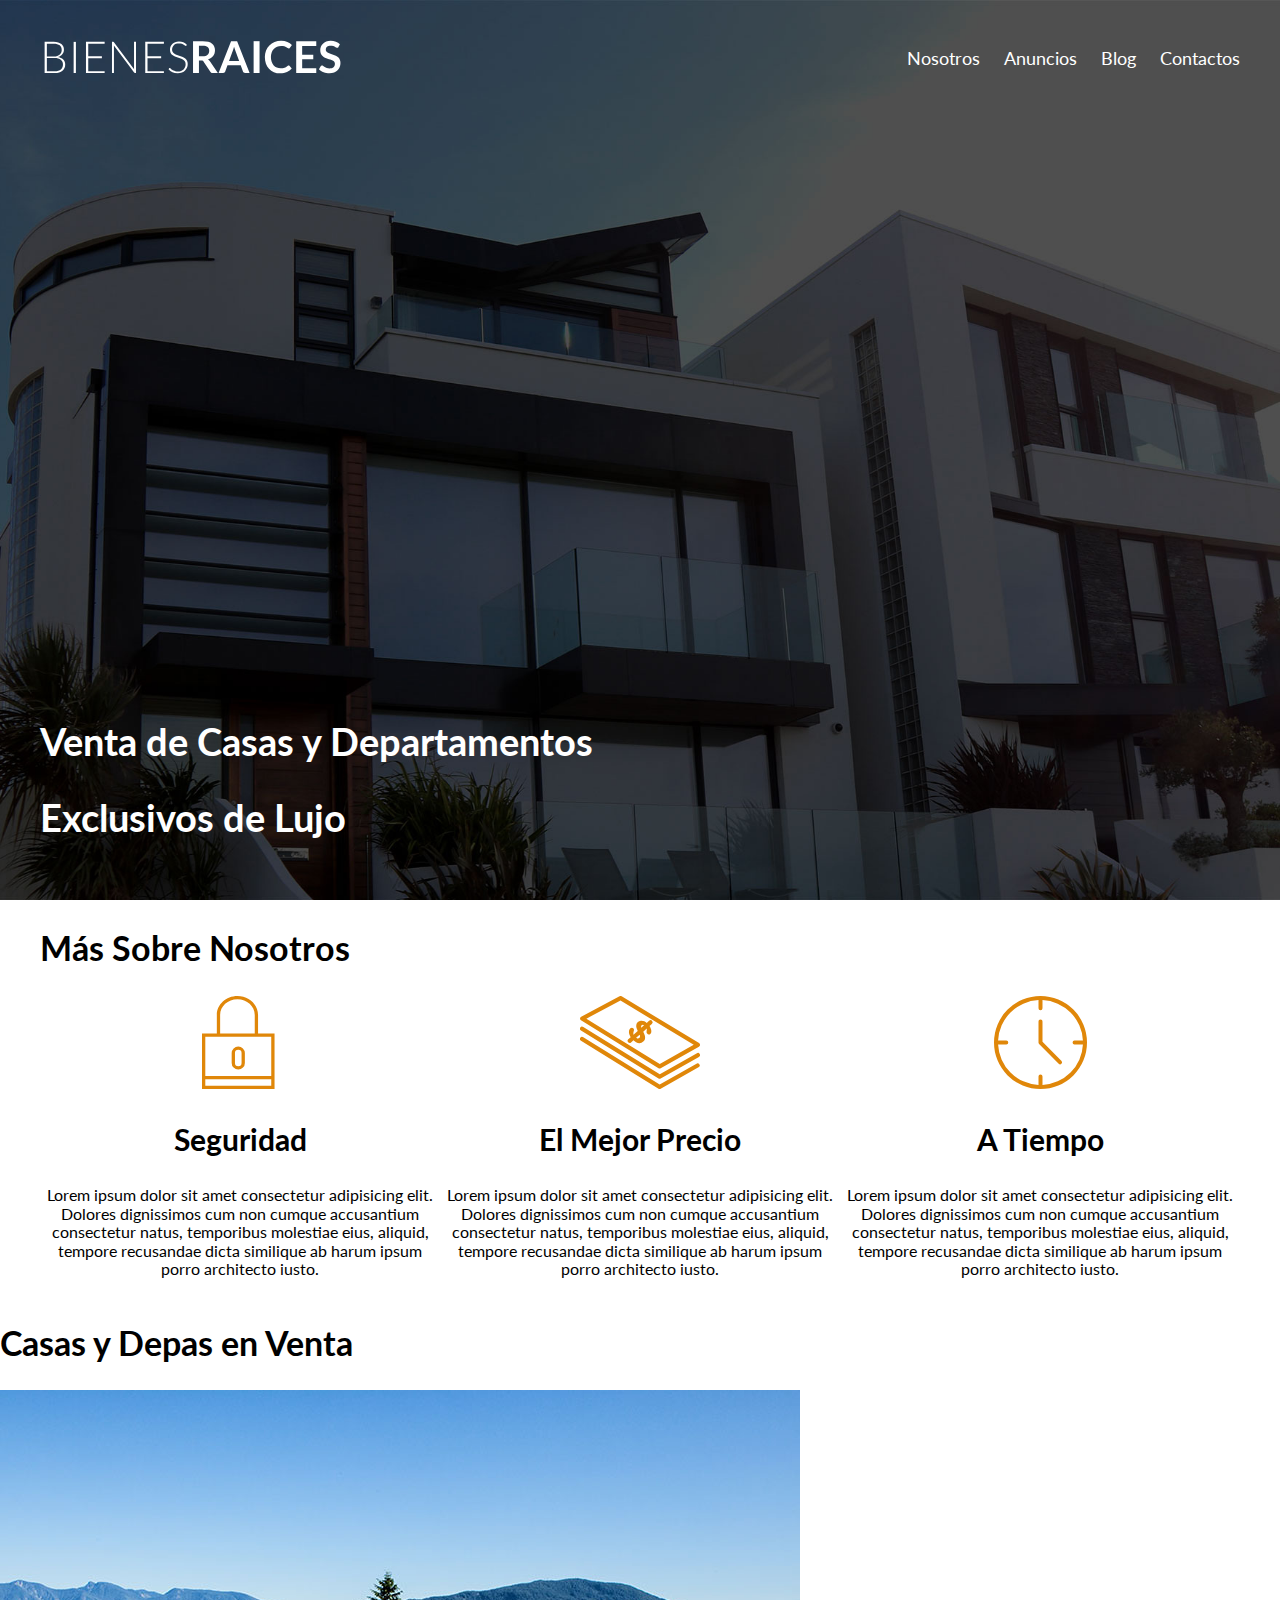
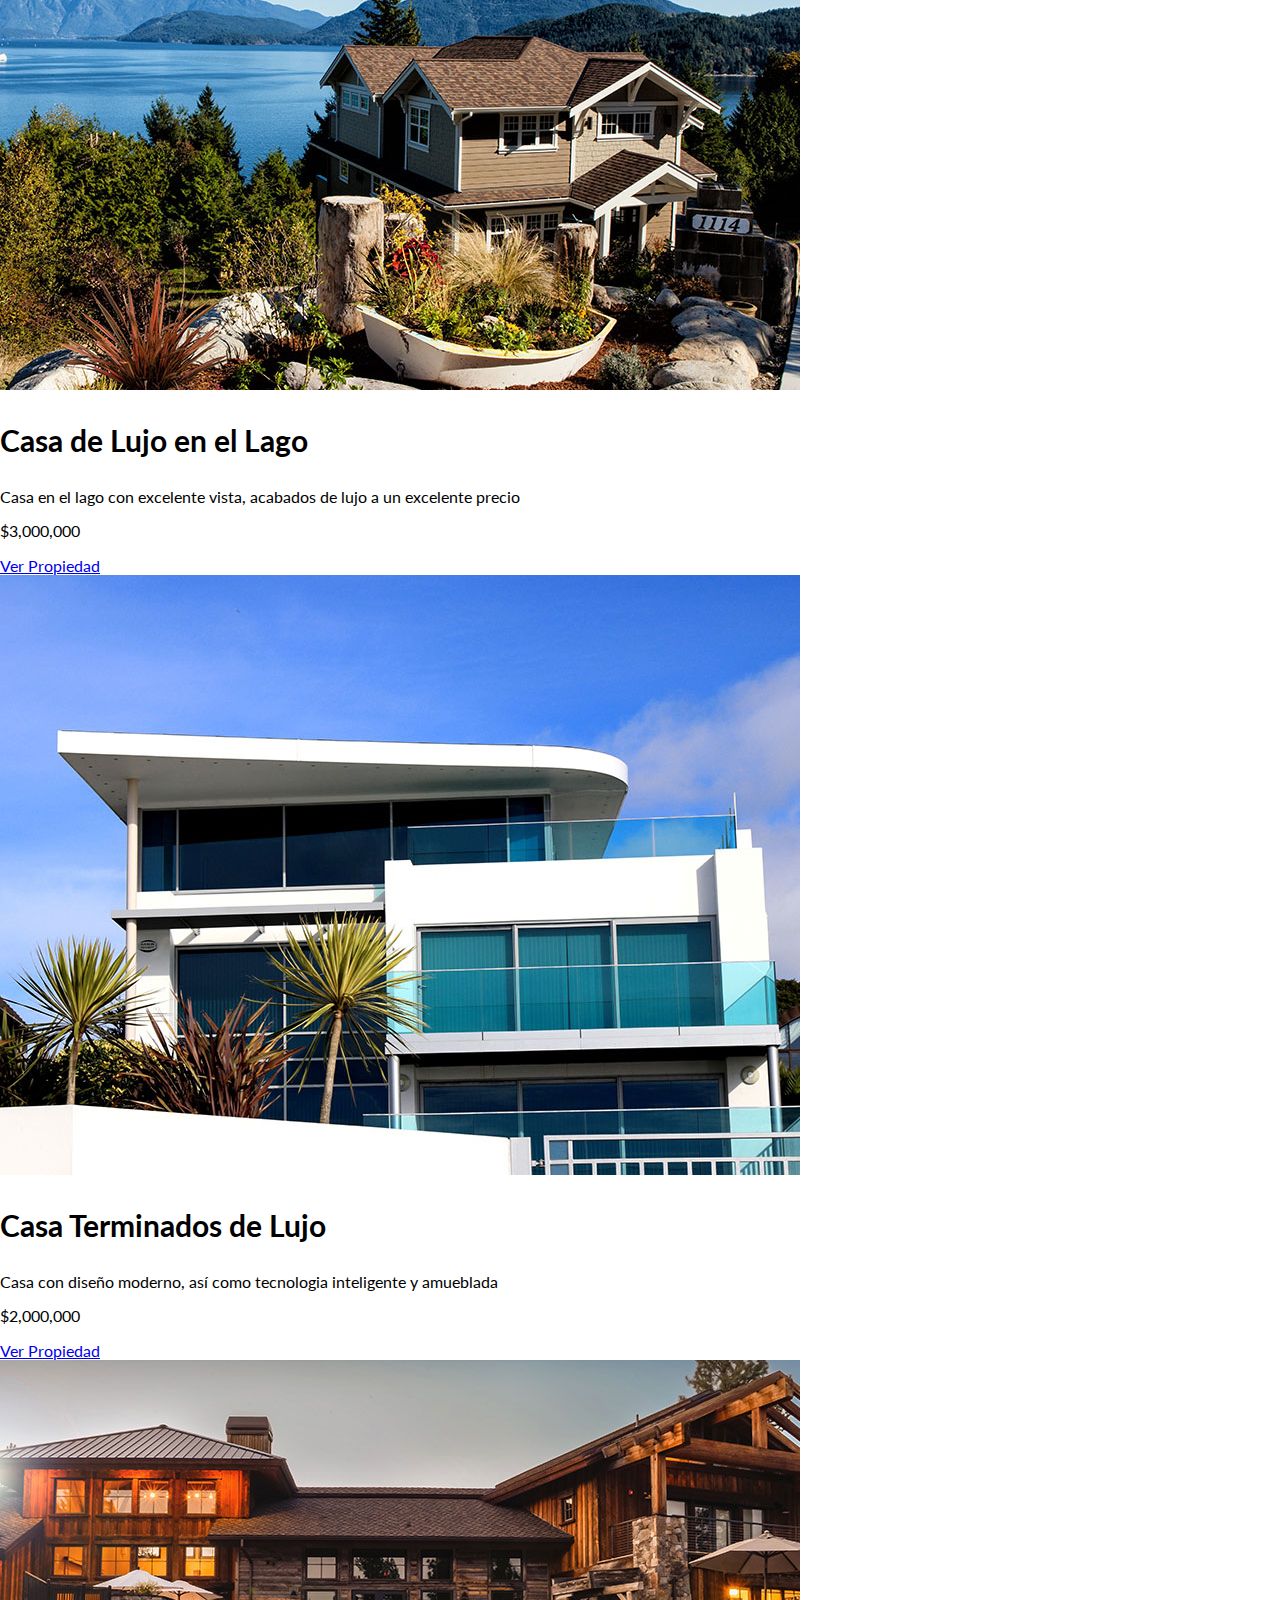
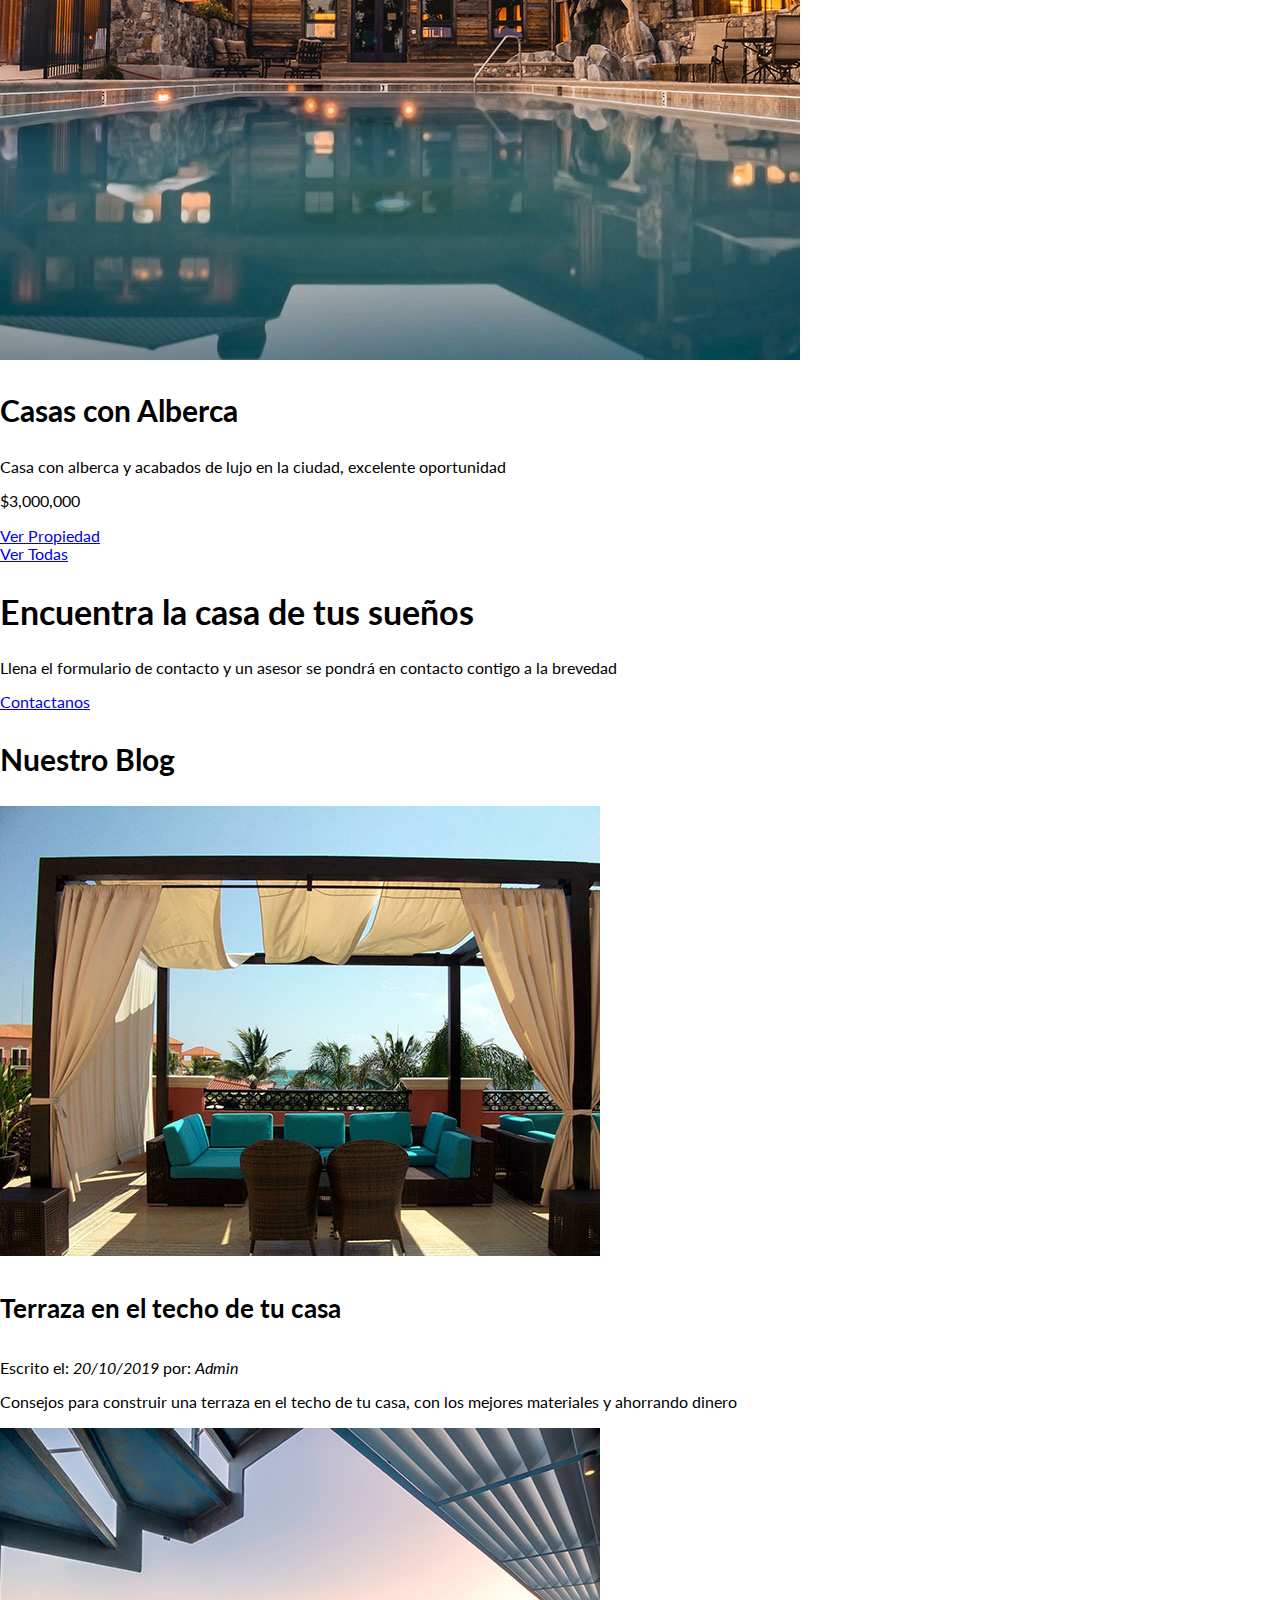
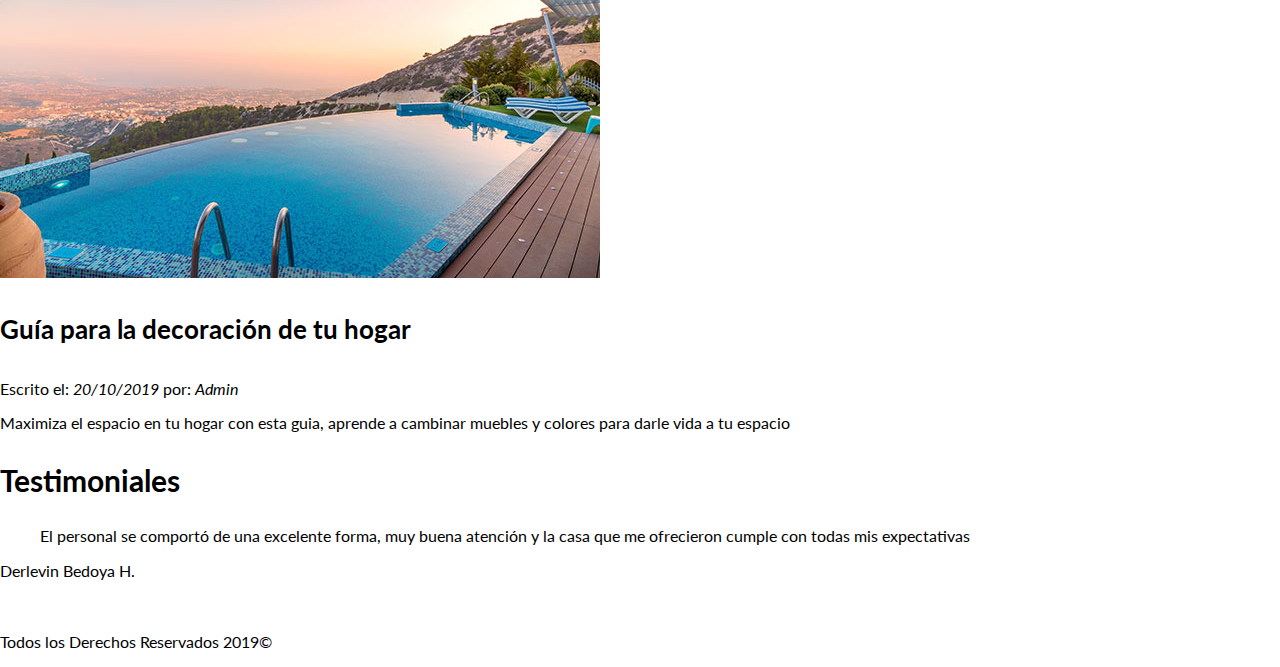
==== BIENESRAICES/index.html @ 0db0d666 "Se agregan estilos al documento css y se empieza a trabajar con la seccion y con los iconos de la pa" ====
<!DOCTYPE html>
<html lang="en">
<head>
    <meta charset="UTF-8">
    <meta name="viewport" content="width=device-width, initial-scale=1.0">
    <meta http-equiv="X-UA-Compatible" content="ie=edge">
    <link href="https://fonts.googleapis.com/css?family=Lato:300,400,700,900&display=swap" rel="stylesheet">
    
    <!-- Implementacion de la libreria normalize -->

    <link rel="stylesheet" href="css/normalize.css">
    <link rel="stylesheet" href="css/styles.css">
    
    <title>Bienesraices</title>
</head>
<body>
    <header class="header inicio">
        <div class="contenedor contenido-header">
            <div class="barra">
                <a href="index.html">
                    <img src="img/logo.svg" alt="LogoEmpresa">
                </a>
                <nav class="navegacion">
                    <a target="_blank" href="nosotros.html">Nosotros</a>
                    <a href="anuncios.html">Anuncios</a>
                    <a href="blog.html">Blog</a>
                    <a href="contactos.html">Contactos</a>
                </nav class="navegacion">    
            </div>            
            <h1>Venta de Casas y Departamentos Exclusivos de Lujo</h1>
        </div>
    </header>

    <!-- La clase padre contenedor de la seccion centra todos los div de la section -->

    <section class="contenedor seccion">
        <h2>Más Sobre Nosotros</h2>

        <div class="iconos-nosotros">
            <div class="icono">
                <img src="img/icono1.svg" alt="Icono seguridad">
                <h3>Seguridad</h3>
                <p>Lorem ipsum dolor sit amet consectetur adipisicing elit. Dolores dignissimos cum non cumque accusantium consectetur natus, temporibus molestiae eius, aliquid, tempore recusandae dicta similique ab harum ipsum porro architecto iusto.</p>
            </div class="icono">

            <div class="icono">
                <img src="img/icono2.svg" alt="Icono Mejor Precio">
                <h3>El Mejor Precio</h3>
                <p>Lorem ipsum dolor sit amet consectetur adipisicing elit. Dolores dignissimos cum non cumque accusantium consectetur natus, temporibus molestiae eius, aliquid, tempore recusandae dicta similique ab harum ipsum porro architecto iusto.</p>
            </div class="icono">

            <div class="icono">
                <img src="img/icono3.svg" alt="Icono a Tiempo">
                <h3>A Tiempo</h3>
                <p>Lorem ipsum dolor sit amet consectetur adipisicing elit. Dolores dignissimos cum non cumque accusantium consectetur natus, temporibus molestiae eius, aliquid, tempore recusandae dicta similique ab harum ipsum porro architecto iusto.</p>
            </div class="icono">
        </div class="icono">
        
    </section>

    <main>
        <h2>Casas y Depas en Venta</h2>

        <div>
            <img src="img/anuncio1.jpg" alt="Imagen Casa en el Lago">
            <h3>Casa de Lujo en el Lago</h3>
            <p>Casa en el lago con excelente vista, acabados de lujo a un excelente precio</p>
            <p>$3,000,000</p>
            <a href="#">Ver Propiedad</a>
        </div>

        <div>
            <img src="img/anuncio2.jpg" alt="Imagen Casa en el Lago">
            <h3>Casa Terminados de Lujo</h3>
            <p>Casa con diseño moderno, así como tecnologia inteligente y amueblada</p>
            <p>$2,000,000</p>
            <a href="#">Ver Propiedad</a>
        </div>
        
        <div>
            <img src="img/anuncio3.jpg" alt="Imagen Casa en el Lago">
            <h3>Casas con Alberca</h3>
            <p>Casa con alberca y acabados de lujo en la ciudad, excelente oportunidad </p>
            <p>$3,000,000</p>
            <a href="#">Ver Propiedad</a>
        </div>

        <a href="anuncios.html">Ver Todas</a>
    </main>

    <section>
        <h2>Encuentra la casa de tus sueños</h2>
        <p>Llena el formulario de contacto y un asesor se pondrá en contacto contigo a la brevedad</p>
        <a href="contacto.html">Contactanos</a>
    </section>

    <section>
        <h3>Nuestro Blog</h3>

        <article>
            <img src="img/blog1.jpg" alt="Entrada de Blog">    
            <h4>Terraza en el techo de tu casa</h4>
            <p>Escrito el: <em>20/10/2019</em> por: <em>Admin</em>  </p>
            <p>Consejos para construir una terraza en el techo de tu casa, con los mejores materiales y ahorrando dinero</p>
        </article>

        <article>
            <img src="img/blog2.jpg" alt="Entrada de Blog">    
            <h4>Guía para la decoración de tu hogar</h4>
            <p>Escrito el: <em>20/10/2019</em> por: <em>Admin</em></p>
            <p>Maximiza el espacio en tu hogar con esta guia, aprende a cambinar muebles y colores para darle vida a tu espacio</p>
        </article>
    </section>

    <section>
        <h3>Testimoniales</h3>

        <blockquote>
            El personal se comportó de una excelente forma, muy buena atención y la casa que me ofrecieron cumple con todas mis expectativas
        </blockquote>
        <p>Derlevin Bedoya H.</p>
    </section>
    
    <footer>
        <nav class="navegacion">
            <a target="_blank" href="nosotros.html">Nosotros</a>
            <a href="anuncios.html">Anuncios</a>
            <a href="blog.html">Blog</a>
            <a href="contactos.html">Contactos</a>
        </nav class="navegacion">

        <p>Todos los Derechos Reservados 2019&copy;</p>
    </footer>
</body>
</html>
---- BIENESRAICES/css/styles.css ----
html{
    font-size: 62.5%; /** Reset para REMS - 62.5% = 10px de 16px **/
}
body{
    font-family: 'Lato', sans-serif;
    font-size: 1.6rem;
}
/* Globales */
.contenedor{
    max-width: 120rem;
    /* margin-left: auto;
    margin-right: auto; */
    /* margin: 0 auto 0 auto; */
    margin: 0 auto;
}
h1{
    font-size: 3.8rem;
}
h2{
    font-size: 3.4rem;
}
h3{
    font-size: 3rem;
}
h4{
    font-size: 2.6rem;
}

/* Utilidades */
.seccion{
    margin-top: 2rem;
    margin-bottom: 2rem;
}

/* Header */
.header.inicio{
    background-image: url(../img/header.jpg);
    background-position: center center;
    background-size: cover;
    height: 100vh;
    min-height: 60rem;
}
.contenido-header{
    height: 100%;
    display: flex;   /* Se pone un div al lado del otro */
    flex-direction: column;
    justify-content: space-between; /* Los alinea en las esquinas */
}
.contenido-header h1{
    color: white;
    padding-bottom: 2rem;
    max-width: 60rem; /* Ancho maximo del div */
    line-height: 2;  /* Interlineado, espacio entre cada uno de los textos, entre renglon seria 2 reglones*/
}
.barra{
    display: flex;
    justify-content: space-between;
    align-items: center;
    padding-top: 3rem ;
}

/* Navegacion */
.navegacion a{
    text-decoration: none;
    color: white;
    margin-right: 2rem;
    font-size: 1.8rem;
}
/* Seudoselectores */
.navegacion a:hover{
    color: #718100;
}
.navegacion a:last-of-type{
    margin: 0;
}

/* Iconos nosotros */

.iconos-nosotros{
    display: flex;
    justify-content: space-between;
}
.icono{
    flex-basis: calc(33.3 - 1rem) ; /* Es el ancho entre items de flexbox */
    text-align: center;
}
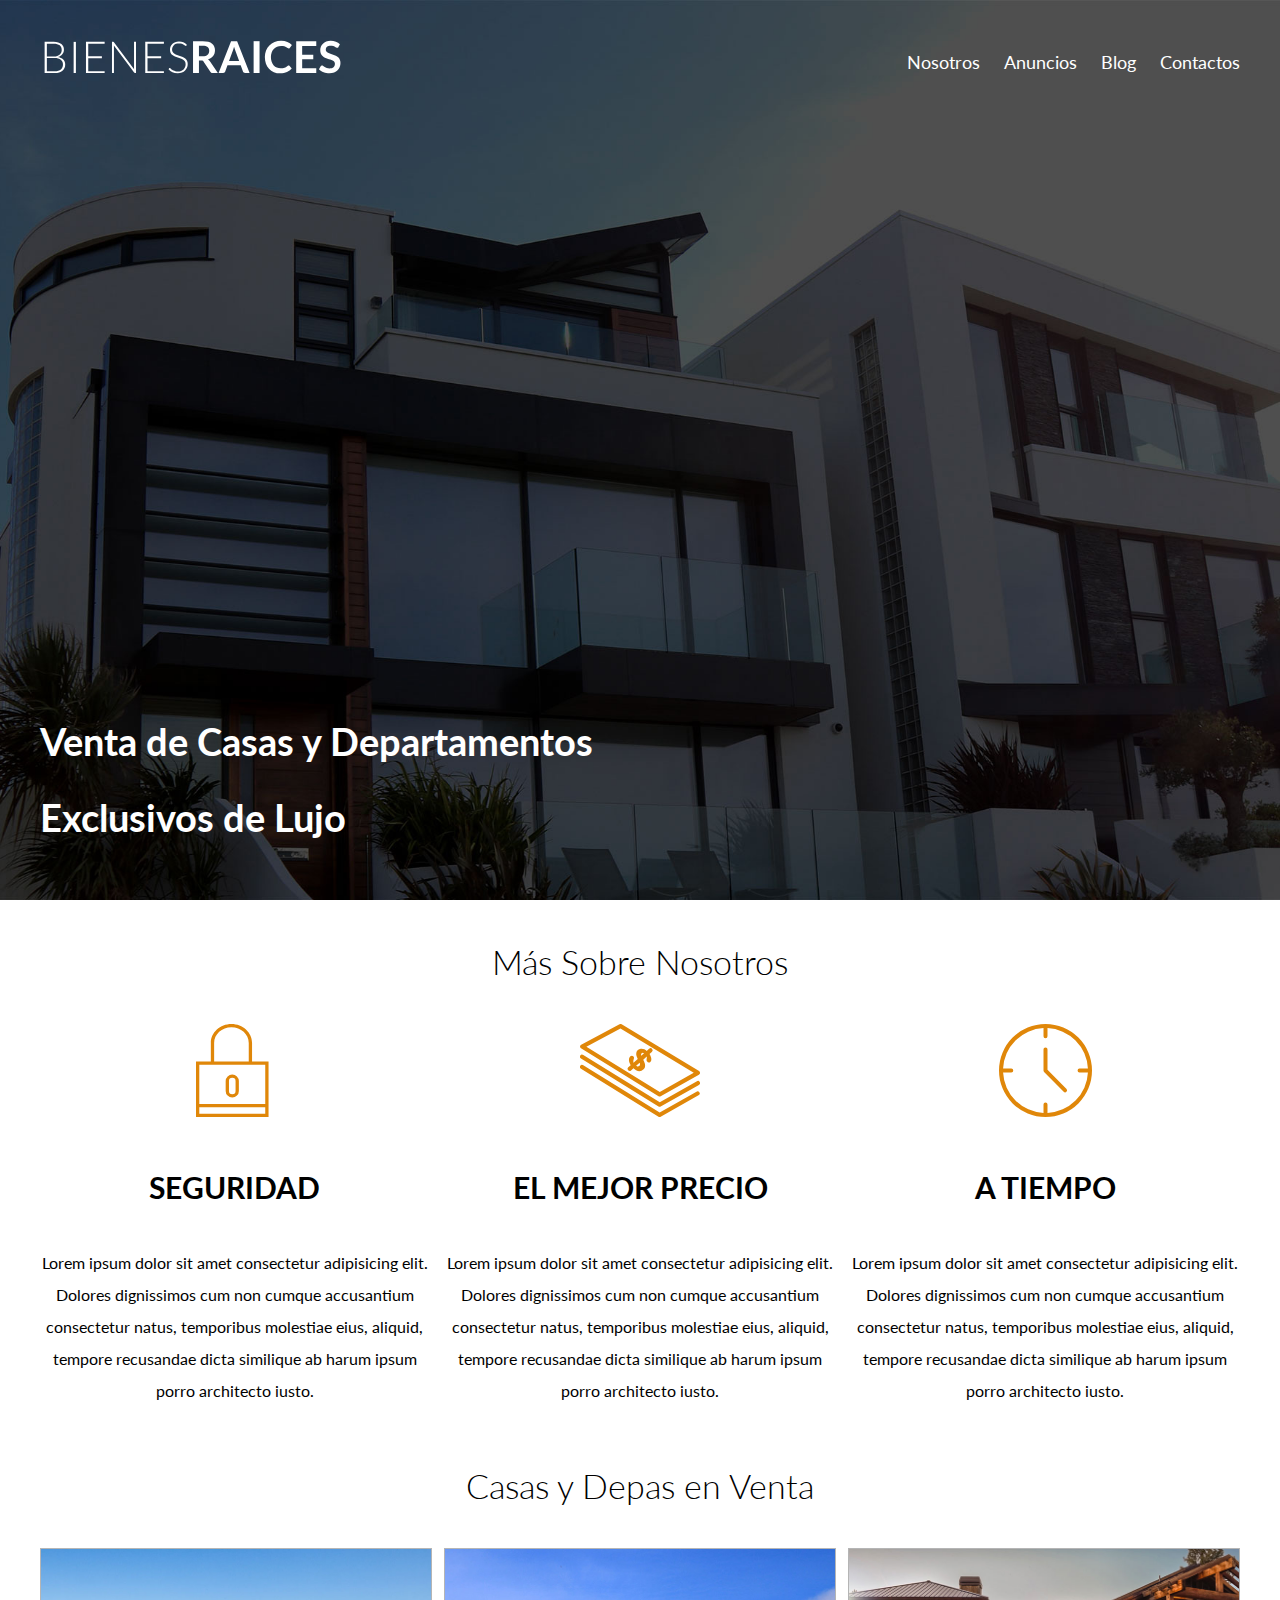
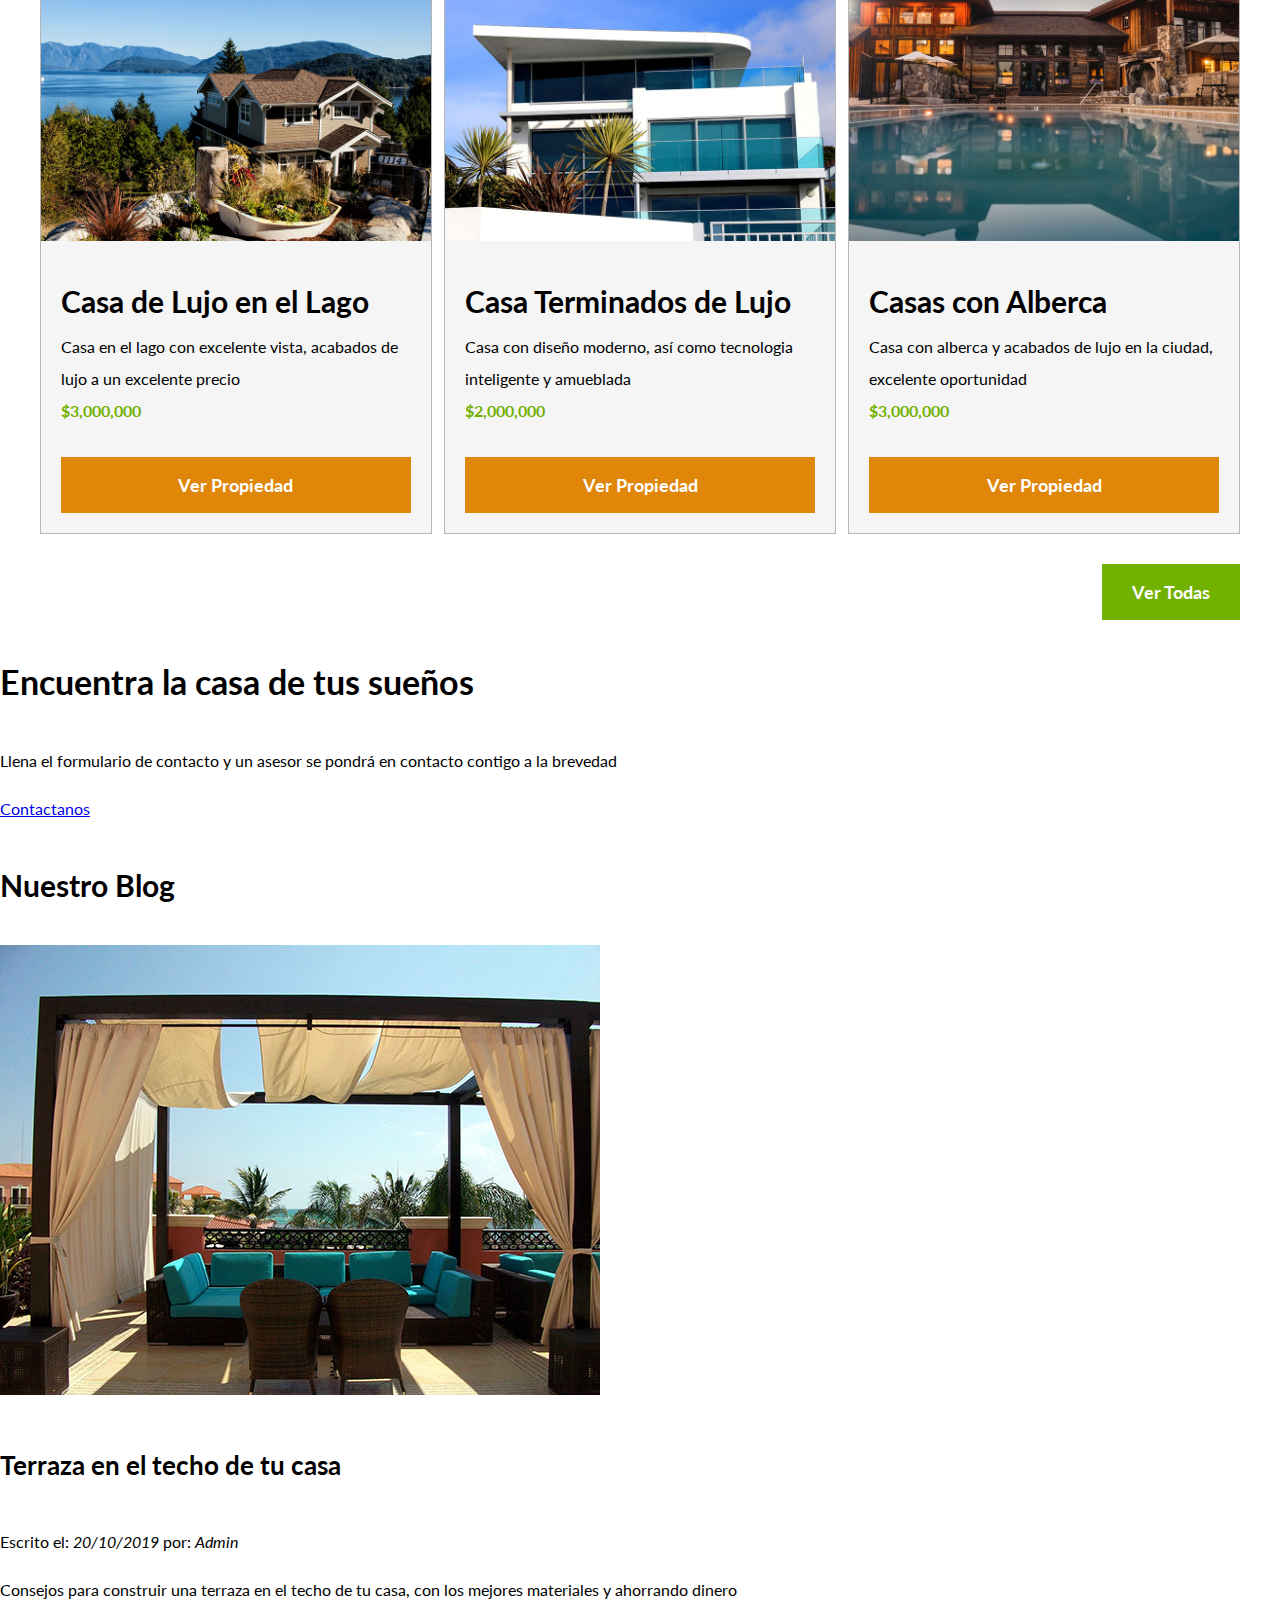
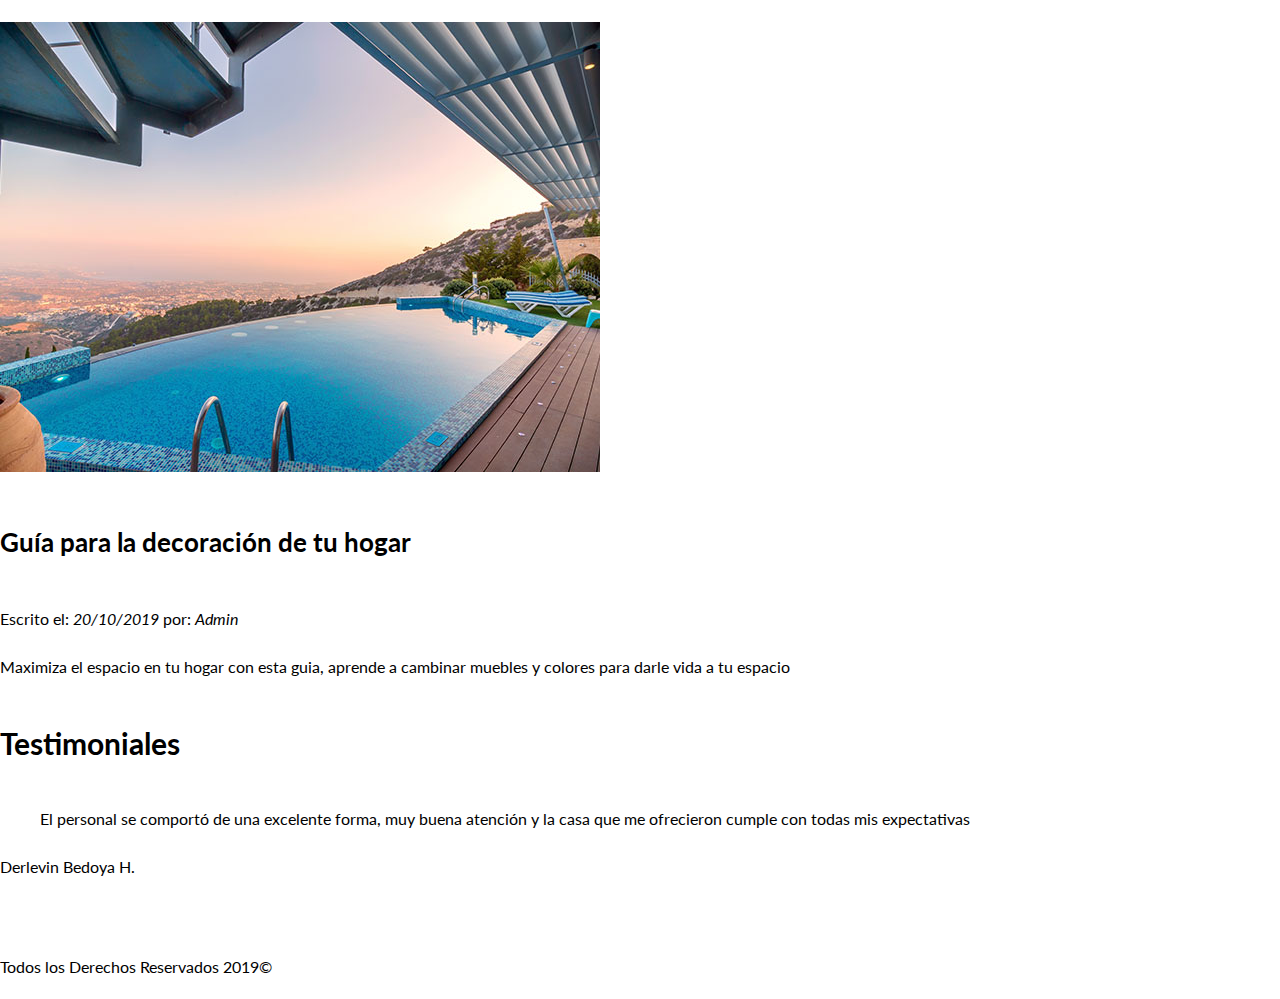
==== commit 3ffa223c: "Se aplican estilos a los anuncios, se utiliza un important lo que hace  es que le da importancia al " ====
--- a/BIENESRAICES/index.html
+++ b/BIENESRAICES/index.html
@@ -25,7 +25,7 @@
                     <a href="anuncios.html">Anuncios</a>
                     <a href="blog.html">Blog</a>
                     <a href="contactos.html">Contactos</a>
-                </nav class="navegacion">    
+                </nav>    
             </div>            
             <h1>Venta de Casas y Departamentos Exclusivos de Lujo</h1>
         </div>
@@ -34,58 +34,67 @@
     <!-- La clase padre contenedor de la seccion centra todos los div de la section -->
 
     <section class="contenedor seccion">
-        <h2>Más Sobre Nosotros</h2>
+        <h2 class="fw-300 centrar-texto">Más Sobre Nosotros</h2>
 
         <div class="iconos-nosotros">
             <div class="icono">
                 <img src="img/icono1.svg" alt="Icono seguridad">
                 <h3>Seguridad</h3>
                 <p>Lorem ipsum dolor sit amet consectetur adipisicing elit. Dolores dignissimos cum non cumque accusantium consectetur natus, temporibus molestiae eius, aliquid, tempore recusandae dicta similique ab harum ipsum porro architecto iusto.</p>
-            </div class="icono">
+            </div>
 
             <div class="icono">
                 <img src="img/icono2.svg" alt="Icono Mejor Precio">
                 <h3>El Mejor Precio</h3>
                 <p>Lorem ipsum dolor sit amet consectetur adipisicing elit. Dolores dignissimos cum non cumque accusantium consectetur natus, temporibus molestiae eius, aliquid, tempore recusandae dicta similique ab harum ipsum porro architecto iusto.</p>
-            </div class="icono">
+            </div>
 
             <div class="icono">
                 <img src="img/icono3.svg" alt="Icono a Tiempo">
                 <h3>A Tiempo</h3>
                 <p>Lorem ipsum dolor sit amet consectetur adipisicing elit. Dolores dignissimos cum non cumque accusantium consectetur natus, temporibus molestiae eius, aliquid, tempore recusandae dicta similique ab harum ipsum porro architecto iusto.</p>
-            </div class="icono">
-        </div class="icono">
+            </div>
+        </div>
         
     </section>
 
-    <main>
-        <h2>Casas y Depas en Venta</h2>
+    <main class="seccion contenedor">
+        <h2 class="fw-300 centrar-texto">Casas y Depas en Venta</h2>
 
-        <div>
-            <img src="img/anuncio1.jpg" alt="Imagen Casa en el Lago">
-            <h3>Casa de Lujo en el Lago</h3>
-            <p>Casa en el lago con excelente vista, acabados de lujo a un excelente precio</p>
-            <p>$3,000,000</p>
-            <a href="#">Ver Propiedad</a>
+        <div class="contenedor-anuncios">
+            <div class="anuncio">
+                <img src="img/anuncio1.jpg" alt="Imagen Casa en el Lago">
+                <div class="contenido-anuncio">
+                    <h3>Casa de Lujo en el Lago</h3>
+                    <p>Casa en el lago con excelente vista, acabados de lujo a un excelente precio</p>
+                    <p class="precio">$3,000,000</p>
+                    <a href="#" class="boton boton-amarillo d-block">Ver Propiedad</a>
+                </div>
+            </div>
+
+            <div class="anuncio">
+                <img src="img/anuncio2.jpg" alt="Imagen Casa en el Lago">
+                <div class="contenido-anuncio">
+                    <h3>Casa Terminados de Lujo</h3>
+                    <p>Casa con diseño moderno, así como tecnologia inteligente y amueblada</p>
+                    <p class="precio">$2,000,000</p>
+                    <a href="#" class="boton boton-amarillo d-block">Ver Propiedad</a>
+                </div>
+            </div>
+            
+            <div class="anuncio">
+                <img src="img/anuncio3.jpg" alt="Imagen Casa en el Lago">
+                <div class="contenido-anuncio">
+                    <h3>Casas con Alberca</h3>
+                    <p>Casa con alberca y acabados de lujo en la ciudad, excelente oportunidad </p>
+                    <p class="precio">$3,000,000</p>
+                    <a href="#" class="boton boton-amarillo d-block">Ver Propiedad</a>
+                </div>
+            </div>
         </div>
-
-        <div>
-            <img src="img/anuncio2.jpg" alt="Imagen Casa en el Lago">
-            <h3>Casa Terminados de Lujo</h3>
-            <p>Casa con diseño moderno, así como tecnologia inteligente y amueblada</p>
-            <p>$2,000,000</p>
-            <a href="#">Ver Propiedad</a>
-        </div>
-        
-        <div>
-            <img src="img/anuncio3.jpg" alt="Imagen Casa en el Lago">
-            <h3>Casas con Alberca</h3>
-            <p>Casa con alberca y acabados de lujo en la ciudad, excelente oportunidad </p>
-            <p>$3,000,000</p>
-            <a href="#">Ver Propiedad</a>
-        </div>
-
-        <a href="anuncios.html">Ver Todas</a>
+            <div class="ver-todas">
+                <a href="anuncios.html" class="boton boton-verde">Ver Todas</a>
+            </div>
     </main>
 
     <section>
--- a/BIENESRAICES/css/styles.css
+++ b/BIENESRAICES/css/styles.css
@@ -1,11 +1,20 @@
 html{
+    box-sizing: inherit;
     font-size: 62.5%; /** Reset para REMS - 62.5% = 10px de 16px **/
+}
+*, *:before, *:after 
+{
+   box-sizing: inherit;
 }
 body{
     font-family: 'Lato', sans-serif;
     font-size: 1.6rem;
+    line-height: 2;
 }
 /* Globales */
+img{
+    max-width: 100%;
+}
 .contenedor{
     max-width: 120rem;
     /* margin-left: auto;
@@ -30,6 +39,33 @@
 .seccion{
     margin-top: 2rem;
     margin-bottom: 2rem;
+}
+.fw-300{
+    font-weight: 300;
+}
+.centrar-texto{
+    text-align: center;
+}
+.d-block{
+    display: block!important;
+}
+
+/* Boton */
+.boton{
+    padding: 1rem 3rem;
+    text-decoration: none;
+    color: white;
+    font-size: 1.8rem;
+    font-weight: 700;
+    display: inline-block;
+    margin-top: 3rem;
+    text-align: center;
+}
+.boton-amarillo{
+    background-color: #E08709;
+}
+.boton-verde{
+    background-color: #71B100;
 }
 
 /* Header */
@@ -68,19 +104,58 @@
 }
 /* Seudoselectores */
 .navegacion a:hover{
-    color: #718100;
+    color: #71B100;
 }
 .navegacion a:last-of-type{
     margin: 0;
 }
 
 /* Iconos nosotros */
-
 .iconos-nosotros{
     display: flex;
     justify-content: space-between;
 }
 .icono{
-    flex-basis: calc(33.3 - 1rem) ; /* Es el ancho entre items de flexbox */
+    flex-basis: calc(33.3% - 1rem) ; /* Es el ancho entre items de flexbox */
     text-align: center;
-}+}
+.icono h3{
+    text-transform: uppercase;
+}
+
+/* Anuncios */
+.contenedor-anuncios{
+    display: flex;
+    justify-content: space-between;
+}
+.anuncio{
+    flex-basis: calc(33.3% - 1rem);
+    /* border-style: solid;
+    border-color: #B5B5B5;
+    border-width: 1px; */
+    border: 1px solid #B5B5B5;
+    background-color: #F5F5F5;
+}
+.contenido-anuncio{
+    /* padding-left: 2rem;
+    padding-right: 2rem;
+    padding-top: 2rem;
+    padding-bottom: 2rem; 
+    Es lo mismo que */
+    padding: 2rem;
+}
+.contenido-anuncio h3, 
+.contenido-anuncio p{
+    margin: 0;
+}
+/* .contenido-anuncio p{
+    margin: 0;
+} */
+.precio{
+    color: #71B100;
+    font-weight: 700;
+}
+.ver-todas{
+    display: flex;
+    justify-content: flex-end;
+}
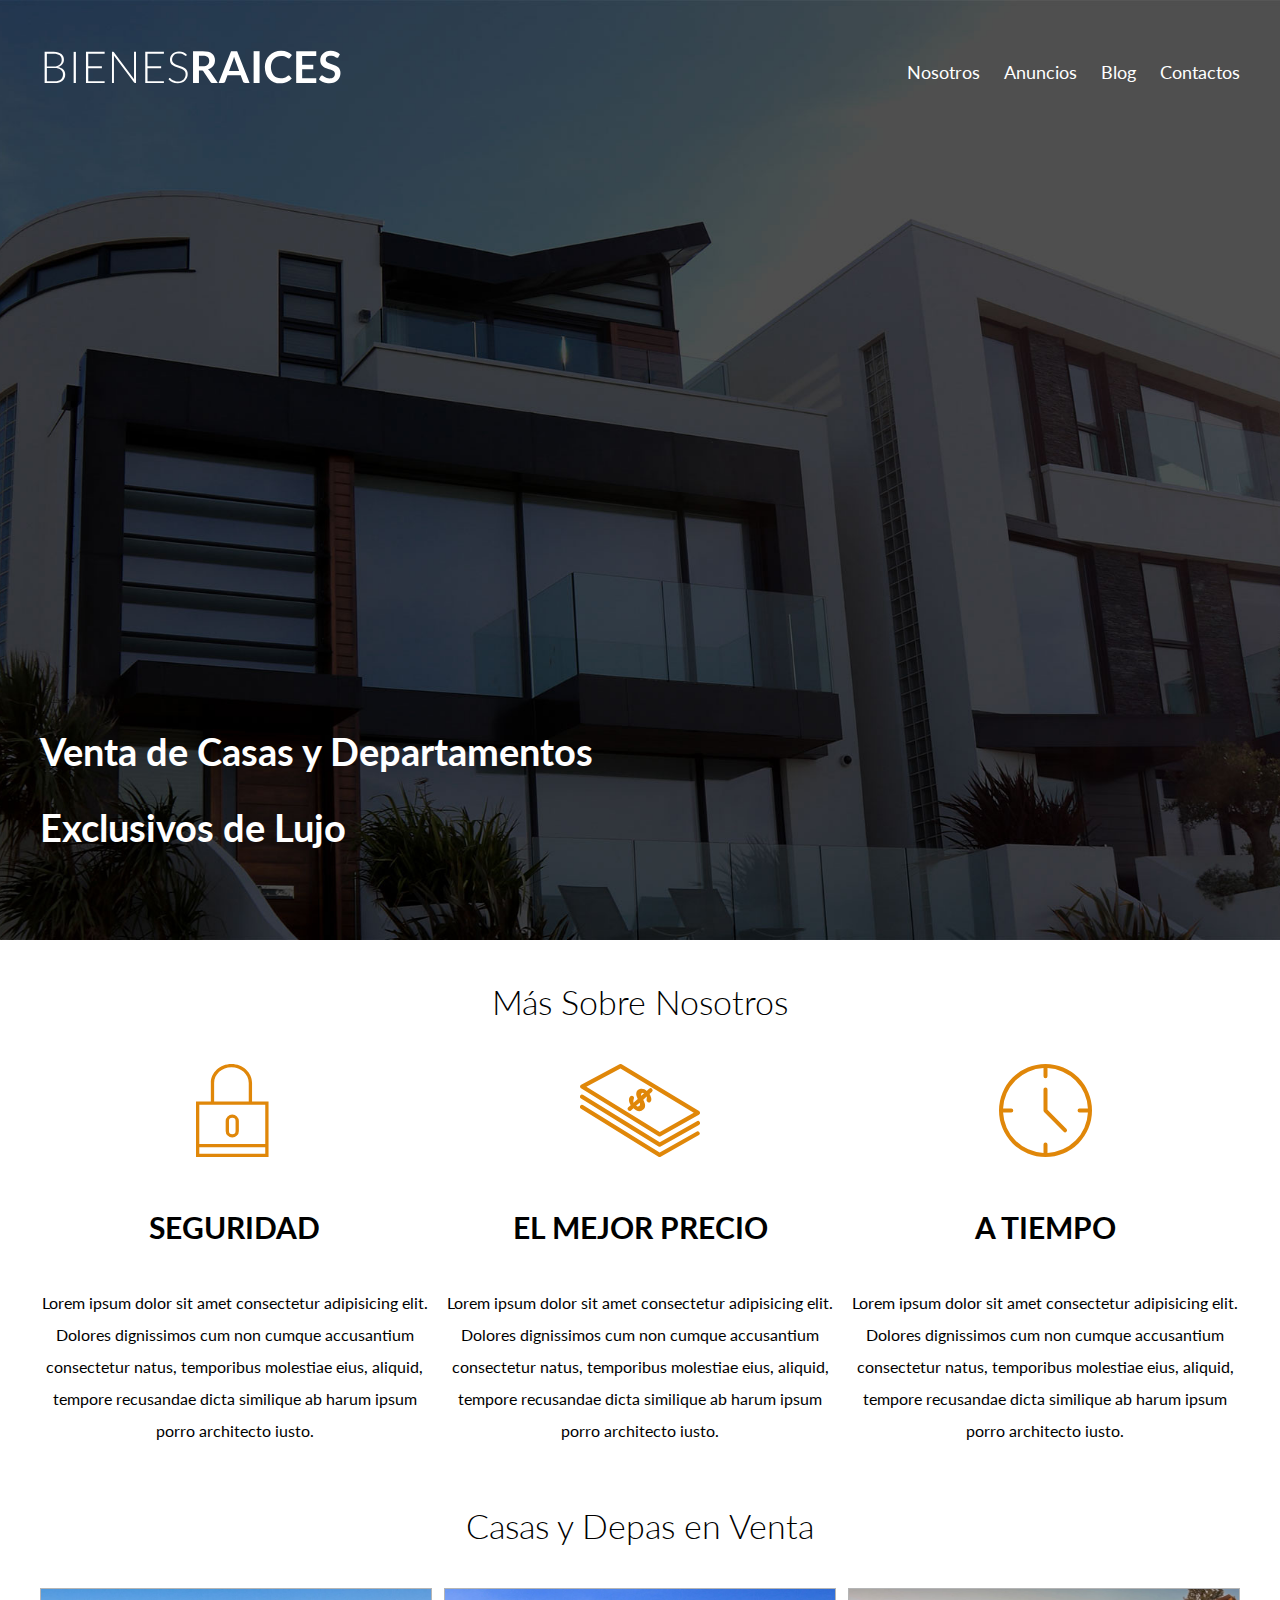
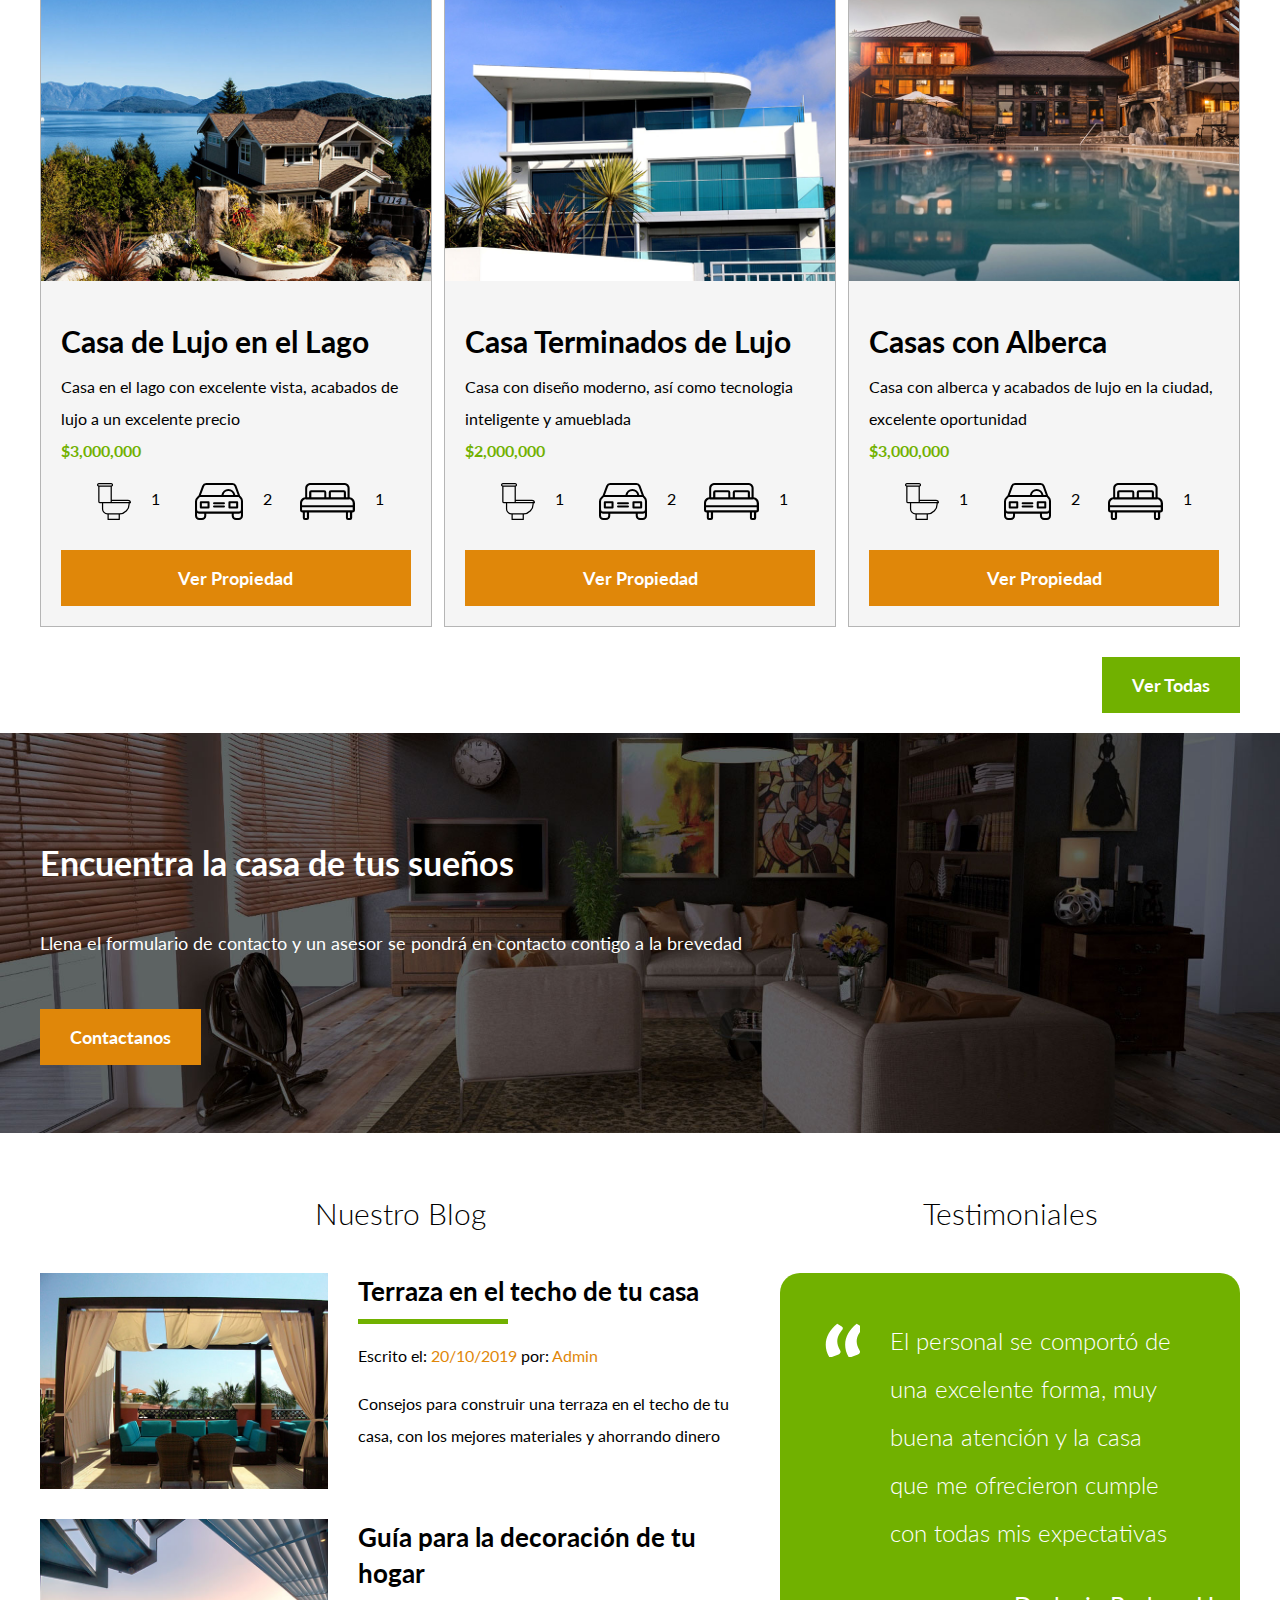
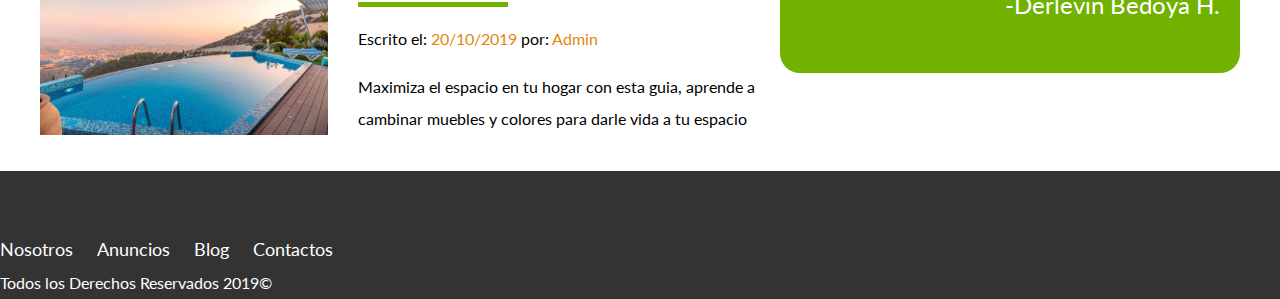
==== commit 1150e8e6: "Se finaliza el index, todo el html y los estilos y se inicia con la pagina html nosotros, para agreg" ====
--- a/BIENESRAICES/index.html
+++ b/BIENESRAICES/index.html
@@ -68,6 +68,26 @@
                     <h3>Casa de Lujo en el Lago</h3>
                     <p>Casa en el lago con excelente vista, acabados de lujo a un excelente precio</p>
                     <p class="precio">$3,000,000</p>
+                    
+                    <ul class="iconos-caracteristicas">
+                        
+                        <li>
+                            <img src="img/icono_wc.svg" alt="icono wc">
+                            <p>1</p>
+                        </li>
+
+                        <li>
+                            <img src="img/icono_estacionamiento.svg" alt="icono autos">
+                            <p>2</p>
+                        </li>
+
+                        <li>
+                            <img src="img/icono_dormitorio.svg" alt="icono habitaciones">
+                            <p>1</p>
+                        </li>
+
+                    </ul>
+
                     <a href="#" class="boton boton-amarillo d-block">Ver Propiedad</a>
                 </div>
             </div>
@@ -78,6 +98,24 @@
                     <h3>Casa Terminados de Lujo</h3>
                     <p>Casa con diseño moderno, así como tecnologia inteligente y amueblada</p>
                     <p class="precio">$2,000,000</p>
+                    <ul class="iconos-caracteristicas">
+                        
+                        <li>
+                            <img src="img/icono_wc.svg" alt="icono wc">
+                            <p>1</p>
+                        </li>
+
+                        <li>
+                            <img src="img/icono_estacionamiento.svg" alt="icono autos">
+                            <p>2</p>
+                        </li>
+
+                        <li>
+                            <img src="img/icono_dormitorio.svg" alt="icono habitaciones">
+                            <p>1</p>
+                        </li>
+
+                    </ul>
                     <a href="#" class="boton boton-amarillo d-block">Ver Propiedad</a>
                 </div>
             </div>
@@ -88,6 +126,24 @@
                     <h3>Casas con Alberca</h3>
                     <p>Casa con alberca y acabados de lujo en la ciudad, excelente oportunidad </p>
                     <p class="precio">$3,000,000</p>
+                    <ul class="iconos-caracteristicas">
+                        
+                        <li>
+                            <img src="img/icono_wc.svg" alt="icono wc">
+                            <p>1</p>
+                        </li>
+
+                        <li>
+                            <img src="img/icono_estacionamiento.svg" alt="icono autos">
+                            <p>2</p>
+                        </li>
+
+                        <li>
+                            <img src="img/icono_dormitorio.svg" alt="icono habitaciones">
+                            <p>1</p>
+                        </li>
+
+                    </ul>
                     <a href="#" class="boton boton-amarillo d-block">Ver Propiedad</a>
                 </div>
             </div>
@@ -97,40 +153,61 @@
             </div>
     </main>
 
-    <section>
-        <h2>Encuentra la casa de tus sueños</h2>
-        <p>Llena el formulario de contacto y un asesor se pondrá en contacto contigo a la brevedad</p>
-        <a href="contacto.html">Contactanos</a>
+    <section class="imagen-contacto">
+        <div class="contenedor contenido-contacto">
+            <h2>Encuentra la casa de tus sueños</h2>
+            <p>Llena el formulario de contacto y un asesor se pondrá en contacto contigo a la brevedad</p>
+            <a href="contacto.html" class="boton boton-amarillo">Contactanos</a>
+        </div>
     </section>
 
-    <section>
-        <h3>Nuestro Blog</h3>
-
-        <article>
-            <img src="img/blog1.jpg" alt="Entrada de Blog">    
-            <h4>Terraza en el techo de tu casa</h4>
-            <p>Escrito el: <em>20/10/2019</em> por: <em>Admin</em>  </p>
-            <p>Consejos para construir una terraza en el techo de tu casa, con los mejores materiales y ahorrando dinero</p>
-        </article>
-
-        <article>
-            <img src="img/blog2.jpg" alt="Entrada de Blog">    
-            <h4>Guía para la decoración de tu hogar</h4>
-            <p>Escrito el: <em>20/10/2019</em> por: <em>Admin</em></p>
-            <p>Maximiza el espacio en tu hogar con esta guia, aprende a cambinar muebles y colores para darle vida a tu espacio</p>
-        </article>
-    </section>
-
-    <section>
-        <h3>Testimoniales</h3>
-
-        <blockquote>
-            El personal se comportó de una excelente forma, muy buena atención y la casa que me ofrecieron cumple con todas mis expectativas
-        </blockquote>
-        <p>Derlevin Bedoya H.</p>
-    </section>
+    <div class="seccion-inferior contenedor seccion">
+        <section class="blog">
+            <h3 class="centrar-texto fw-300">Nuestro Blog</h3>
+
+            <article class="entrada-blog">
+                <div class="imagen">
+                    <img src="img/blog1.jpg" alt="Entrada de Blog">    
+                </div>
+                <div class="texto-entrada">
+                    <a href="#">
+                        <h4>Terraza en el techo de tu casa</h4>
+                    </a>
+                    <p>Escrito el: <spam>20/10/2019</spam> por: <spam>Admin</spam>  </p>
+                    <p>Consejos para construir una terraza en el techo de tu casa, con los mejores materiales y ahorrando dinero</p>
+                </div>
+            </article>
+            
+
+            <article class="entrada-blog">
+                <div class="imagen">
+                    <img src="img/blog2.jpg" alt="Entrada de Blog">    
+                </div>
+                <div class="texto-entrada">
+                    <a href="#">
+                        <h4>Guía para la decoración de tu hogar</h4>
+                    </a>
+                    <p>Escrito el: <spam>20/10/2019</spam> por: <spam>Admin</spam></p>
+                    <p>Maximiza el espacio en tu hogar con esta guia, aprende a cambinar muebles y colores para darle vida a tu espacio</p>
+                </div>
+            </article>
+            
+        </section>
+
+
+        <section class="testimoniales">
+            <h3 class="centrar-texto fw-300">Testimoniales</h3>
+            <div class="testimonial">
+                <blockquote>
+                    El personal se comportó de una excelente forma, muy buena atención y la casa que me ofrecieron cumple con todas mis expectativas
+                </blockquote>
+                <p>-Derlevin Bedoya H.</p>
+            </div>
+        </section>
+    </div>
     
-    <footer>
+    <footer class="site-footer seccion">
+        <div class="contenedor contenedor-footer"></div>
         <nav class="navegacion">
             <a target="_blank" href="nosotros.html">Nosotros</a>
             <a href="anuncios.html">Anuncios</a>
@@ -138,7 +215,7 @@
             <a href="contactos.html">Contactos</a>
         </nav class="navegacion">
 
-        <p>Todos los Derechos Reservados 2019&copy;</p>
+        <p class="copyright">Todos los Derechos Reservados 2019&copy;</p>
     </footer>
 </body>
 </html>--- a/BIENESRAICES/css/styles.css
+++ b/BIENESRAICES/css/styles.css
@@ -69,6 +69,10 @@
 }
 
 /* Header */
+.header{
+    background-color: #333333;
+    padding: 1rem 0 3rem 0;
+}
 .header.inicio{
     background-image: url(../img/header.jpg);
     background-position: center center;
@@ -155,7 +159,132 @@
     color: #71B100;
     font-weight: 700;
 }
+.iconos-caracteristicas{
+    list-style: none;
+    padding: 0;
+    display: flex;
+    justify-content: space-evenly; /*Para centrar*/
+}
+.iconos-caracteristicas li{
+    /* flex: 1; */
+    display: flex;
+}
+.iconos-caracteristicas li img{
+    margin-right: 2rem;
+}
+
 .ver-todas{
     display: flex;
     justify-content: flex-end;
 }
+
+/* Contacto Home */
+.imagen-contacto{
+    background-image: url(../img/encuentra.jpg);
+    background-position: center center;
+    background-size: cover;
+    height: 40rem;
+    display: flex;
+    align-items: center;
+}
+.contenido-contacto{
+    flex: 1;
+    color: #ffffff;
+}
+.contenido-contacto p{
+    font-size: 1.8rem;
+}
+/* Seccion inferior */
+.seccion-inferior{
+    display: flex;
+    justify-content: space-between;
+}
+.seccion-inferior .blog{
+    flex-basis: 60%;
+}
+.seccion-inferior .testimoniales{
+    flex-basis: calc(40% - 2rem);
+}
+.entrada-blog{
+    display: flex;
+    justify-content: space-between;
+    margin-bottom: 2rem;
+}
+.entrada-blog:last-of-type{
+    margin-bottom: 0;
+}
+
+.entrada-blog .imagen{
+    flex-basis: 40%;
+}
+.entrada-blog .texto-entrada{
+    flex-basis: calc(60% - 3rem);
+}
+.texto-entrada h4{
+    margin: 0;
+    line-height: 1.4;
+}
+.texto-entrada a{
+    color: black;
+    text-decoration: none;
+}
+.texto-entrada h4::after{
+    content: '';
+    display: block;
+    width: 15rem;
+    height: .5rem;
+    background: #71B100;
+    margin-top: 1rem;
+}
+.texto-entrada spam{
+    color: #E08709;
+}
+/* Testimoniales */
+.testimonial{
+    background-color: #71B100;
+    font-size: 2.4rem;
+    padding: 2rem;
+    color: white;
+    /* border-top-right-radius: 2rem;
+    border-bottom-left-radius: 2rem; */
+    border-radius: 2rem;
+}
+.testimonial p{
+    text-align: right;
+}
+.testimonial blockquote::before{
+    content: '';
+    background-image: url(../img/comilla.svg);
+    width: 4rem;
+    height: 4rem;
+    /* display: block; */
+    position: absolute;
+    top: 0;
+    left: -2rem;
+}
+.testimonial blockquote{
+    position: relative;
+    padding-left: 5rem;    
+    font-weight: 300;
+}
+/* Footer */
+.site-footer{
+    background-color: #333333;
+    margin: 0;
+}
+.contenedor-footer{
+    padding: 3rem 0;
+    display: flex;
+    justify-content: space-between;
+}
+.copyright{
+    margin: 0;
+    color: white;
+}
+/* INTERNAS */
+.contenido-nosotros{
+    display: grid;
+    /* grid-template-columns: 50% 50%; */
+    /* grid-template-columns: repeat(2, 50%); */
+    grid-template-columns: 1fr 1fr;
+}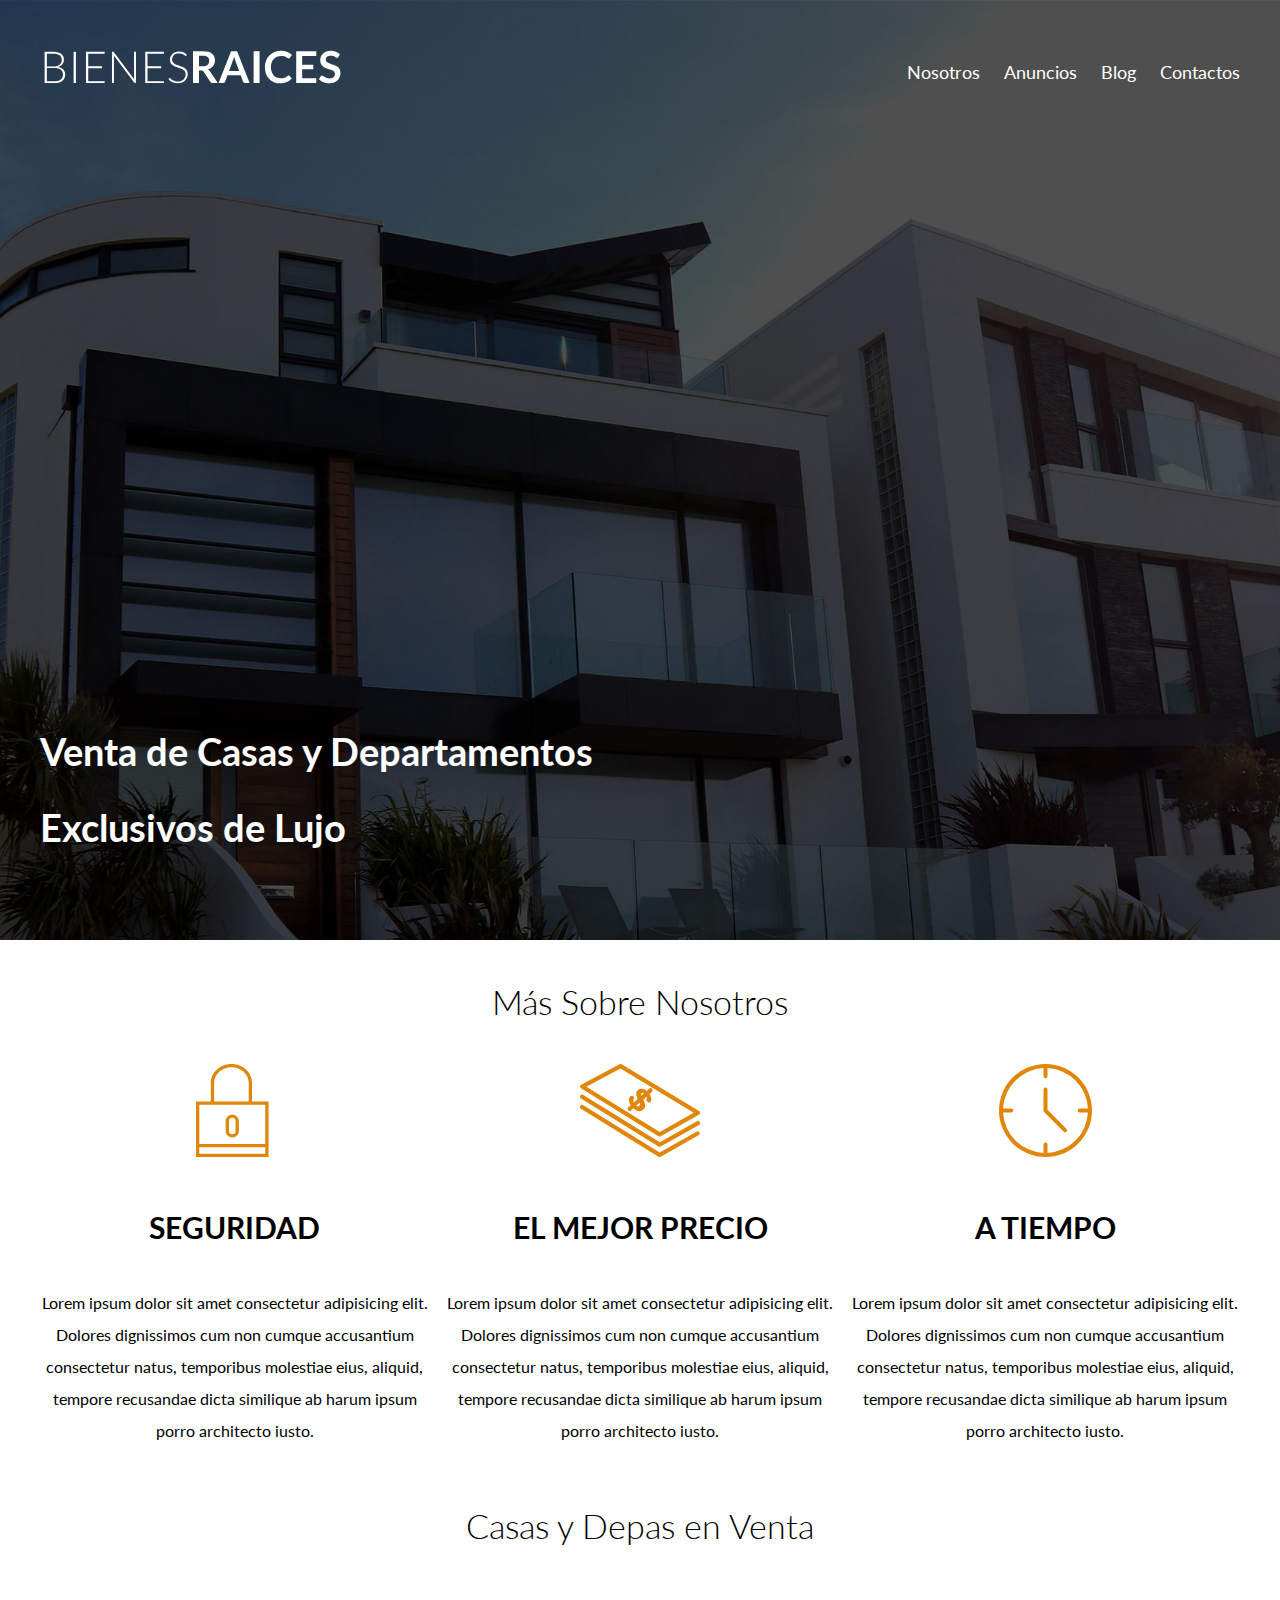
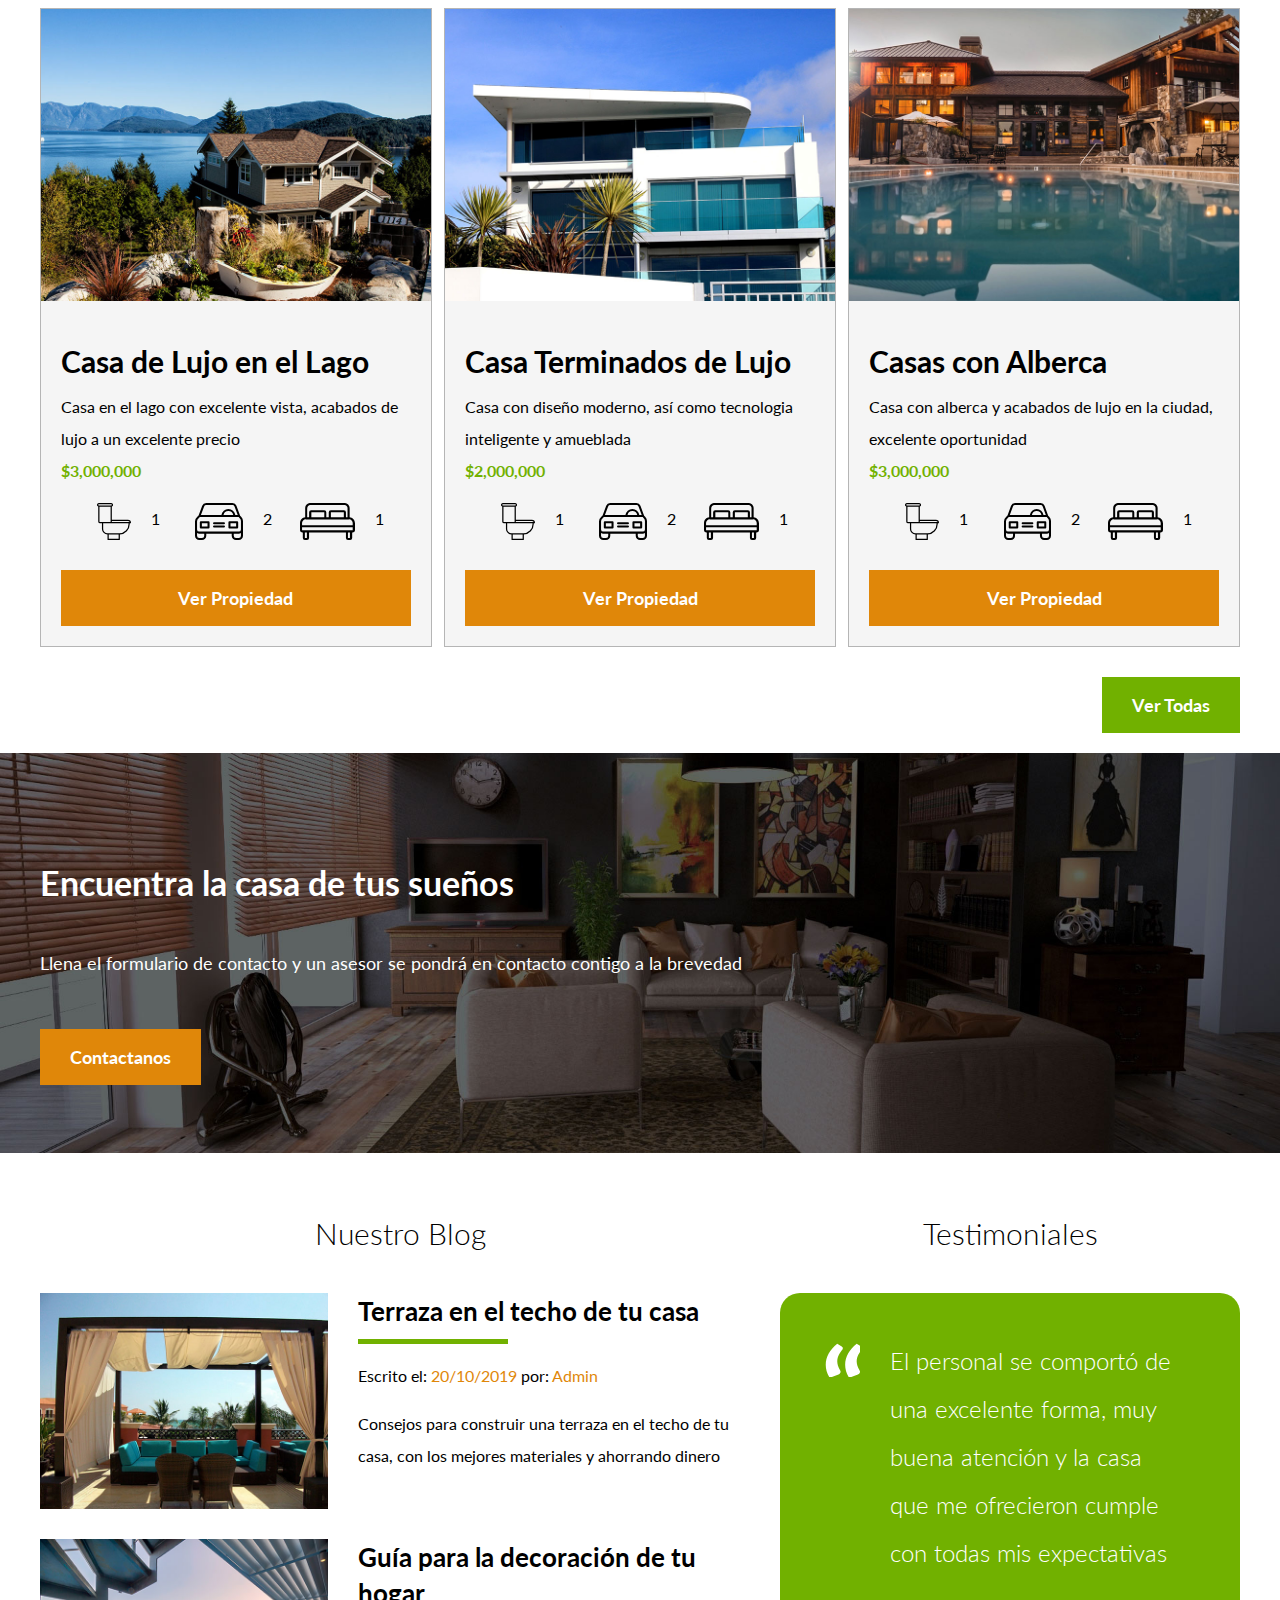
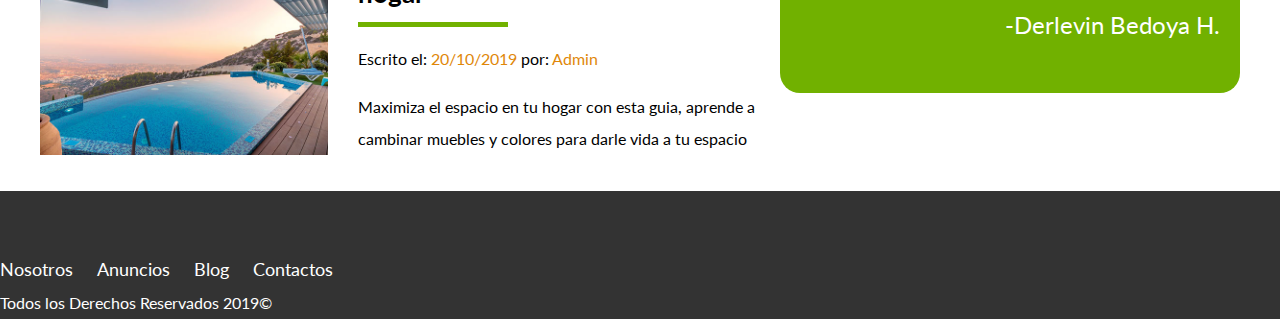
==== commit efd65236: "Se finaliza el html de anuncios con sus respectivos estilos y se comienza a crear el html de blog" ====
--- a/BIENESRAICES/index.html
+++ b/BIENESRAICES/index.html
@@ -21,7 +21,11 @@
                     <img src="img/logo.svg" alt="LogoEmpresa">
                 </a>
                 <nav class="navegacion">
-                    <a target="_blank" href="nosotros.html">Nosotros</a>
+                    
+                    <!-- El target _blank sirve para abrir la pagina en otra pestaña
+                    <a target="_blank" href="nosotros.html">Nosotros</a> -->
+                    
+                    <a href="nosotros.html">Nosotros</a>
                     <a href="anuncios.html">Anuncios</a>
                     <a href="blog.html">Blog</a>
                     <a href="contactos.html">Contactos</a>
--- a/BIENESRAICES/css/styles.css
+++ b/BIENESRAICES/css/styles.css
@@ -12,6 +12,8 @@
     line-height: 2;
 }
 /* Globales */
+
+/* Siempre poner este ya que toma todo el tamaño disponible de la pantalla */
 img{
     max-width: 100%;
 }
@@ -49,6 +51,9 @@
 .d-block{
     display: block!important;
 }
+.contenido-centrado{
+    max-width: 80rem;
+}
 
 /* Boton */
 .boton{
@@ -128,17 +133,24 @@
 }
 
 /* Anuncios */
-.contenedor-anuncios{
-    display: flex;
-    justify-content: space-between;
+.contenedor-anuncios{ 
+    display: flex;
+    justify-content: space-between;
+    flex-wrap: wrap;
 }
 .anuncio{
-    flex-basis: calc(33.3% - 1rem);
+    /*  flex-shrink: 0; La posicion por defecto es 1 y hace que se enconja, se cambia a cero para que no se enconja */
+    /* flex-grow: 0;
+    flex-shrink: 0;
+    flex-basis: calc(33.3% - 1rem); */
     /* border-style: solid;
     border-color: #B5B5B5;
     border-width: 1px; */
+    /* Es lo mismo que escribir flex-grow, flex-shrink y flex-basis*/
+    flex: 0 0 calc(33.3% - 1rem);
     border: 1px solid #B5B5B5;
     background-color: #F5F5F5;
+    margin-top: 2rem;
 }
 .contenido-anuncio{
     /* padding-left: 2rem;
@@ -164,6 +176,8 @@
     padding: 0;
     display: flex;
     justify-content: space-evenly; /*Para centrar*/
+    max-width: 50rem;
+    flex: 1;
 }
 .iconos-caracteristicas li{
     /* flex: 1; */
@@ -282,9 +296,25 @@
     color: white;
 }
 /* INTERNAS */
+
+/* Nosotros */
 .contenido-nosotros{
     display: grid;
     /* grid-template-columns: 50% 50%; */
     /* grid-template-columns: repeat(2, 50%); */
     grid-template-columns: 1fr 1fr;
+    /* Espaciado entre columnas */
+    grid-column-gap: 2rem; 
+}
+.texto-nosotros blockquote{
+    font-weight: 900;
+    font-size: 2rem;
+    margin: 0;
+    padding: 1rem 0 3rem 0;
+}
+/* Anuncio */
+.resumen-propiedad{
+    display: flex;
+    justify-content: space-between;
+    align-items: center;
 }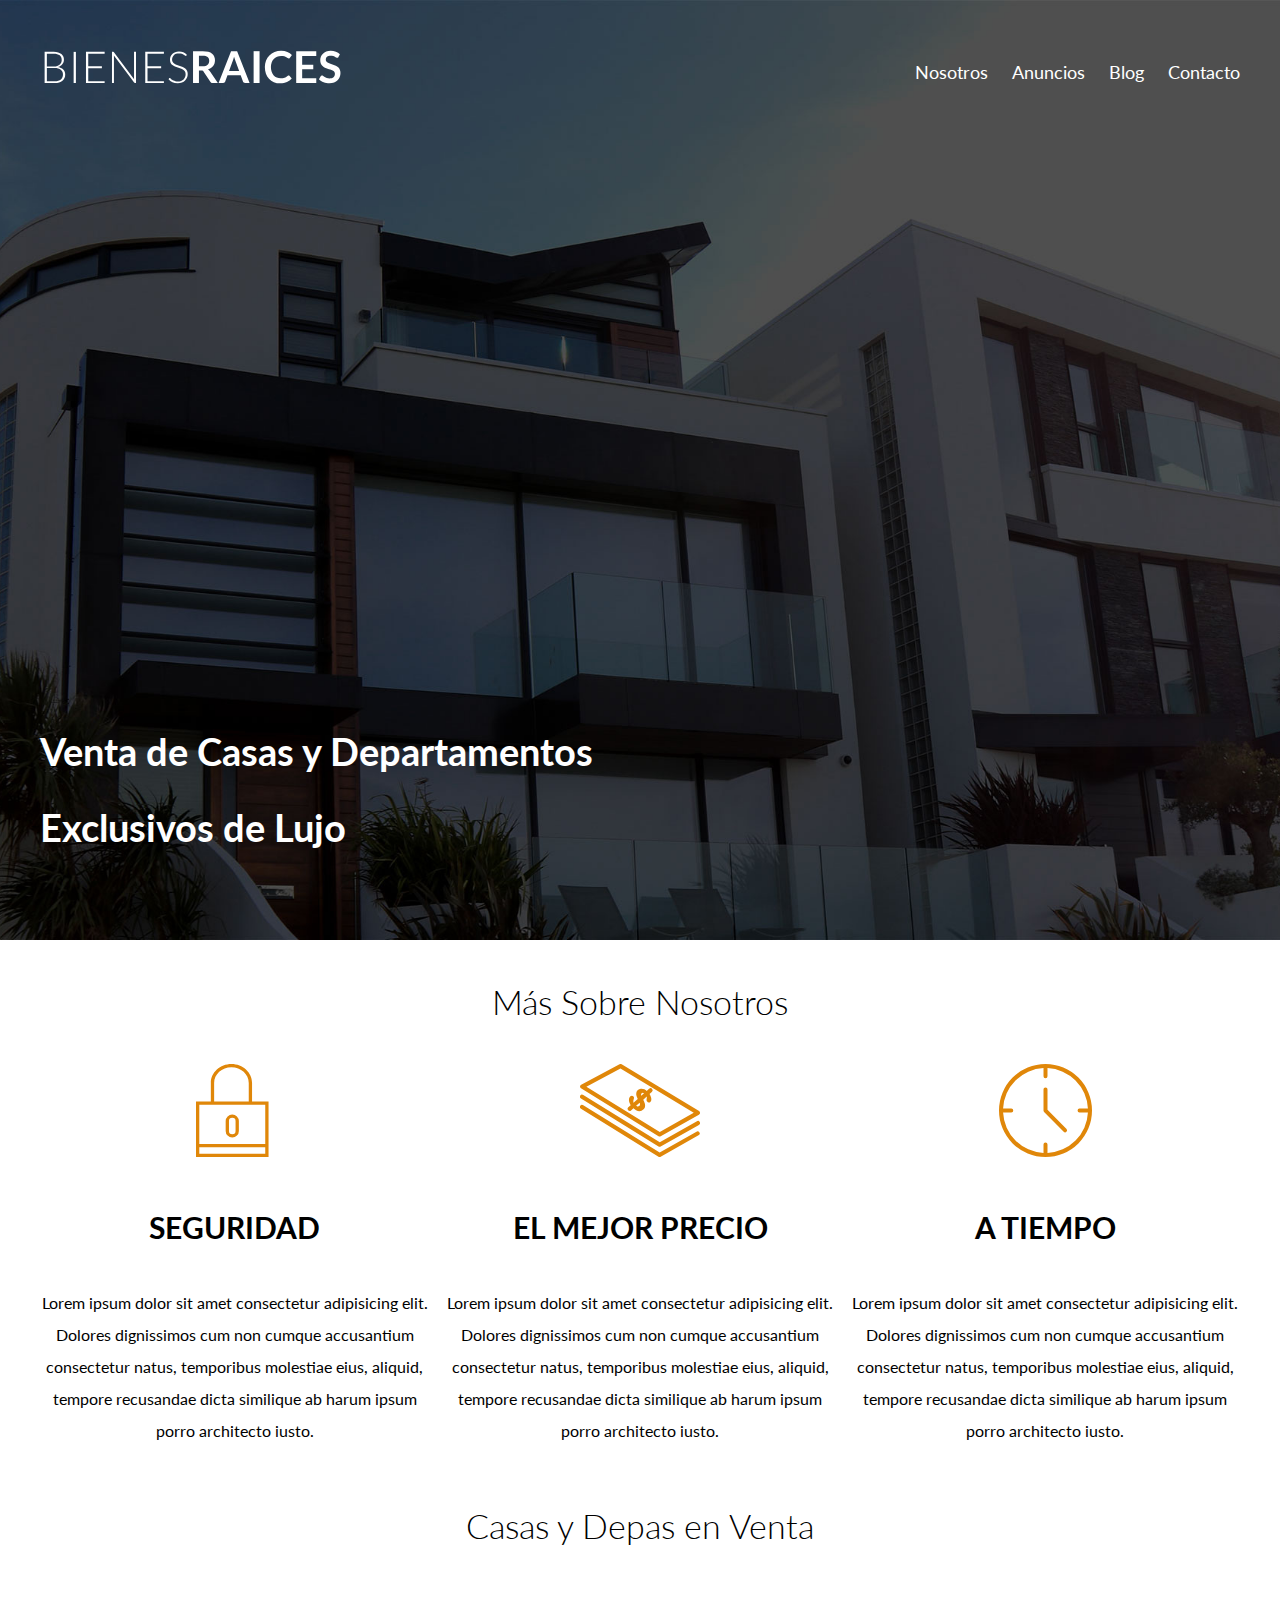
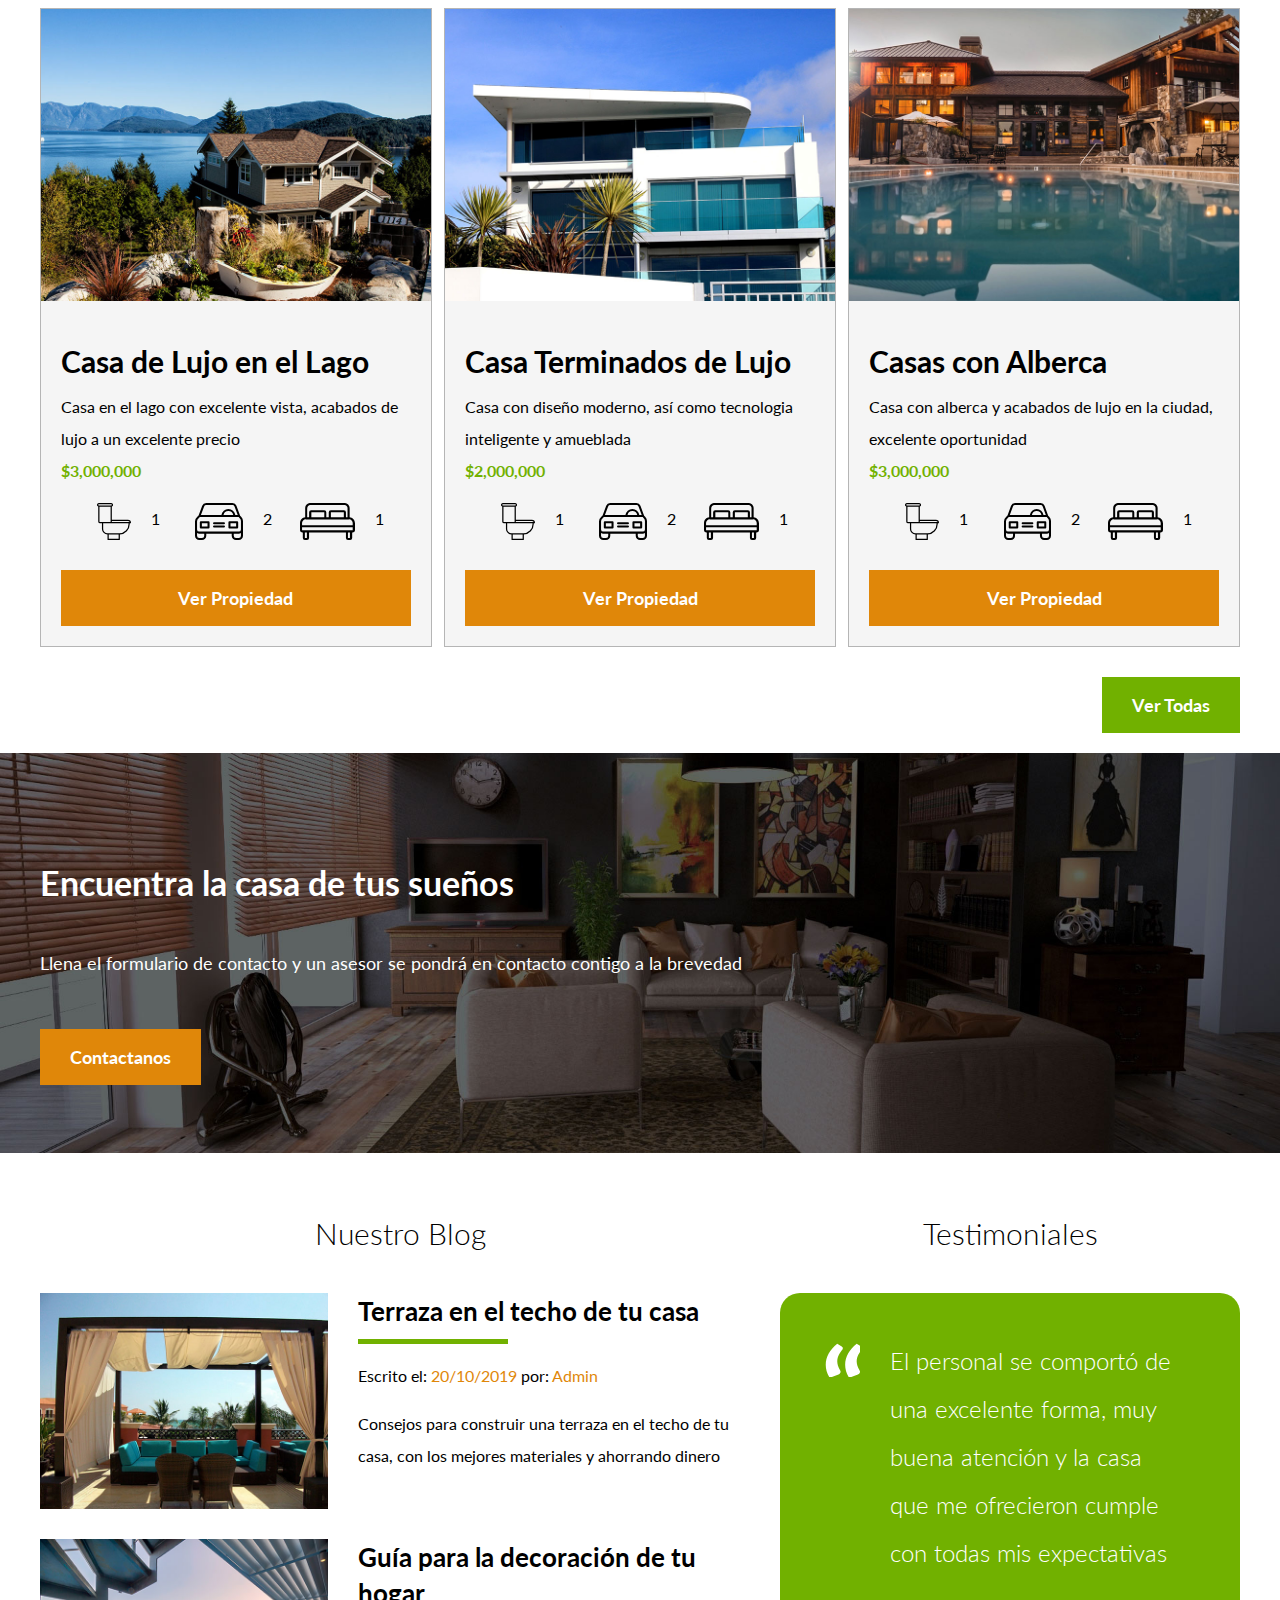
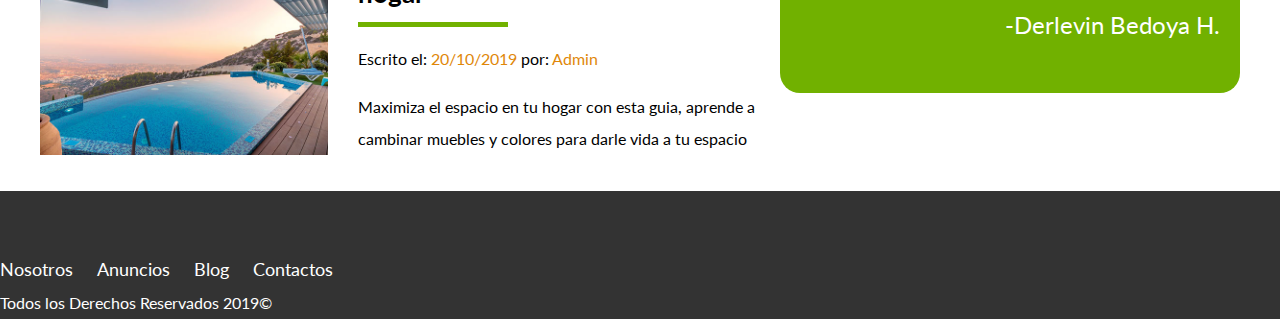
==== commit 2440bf62: "Se finaliza el html de contacto y sus estilos, se agrega formulario y validaciones requeridas" ====
--- a/BIENESRAICES/index.html
+++ b/BIENESRAICES/index.html
@@ -28,7 +28,7 @@
                     <a href="nosotros.html">Nosotros</a>
                     <a href="anuncios.html">Anuncios</a>
                     <a href="blog.html">Blog</a>
-                    <a href="contactos.html">Contactos</a>
+                    <a href="contacto.html">Contacto</a>
                 </nav>    
             </div>            
             <h1>Venta de Casas y Departamentos Exclusivos de Lujo</h1>
@@ -92,7 +92,7 @@
 
                     </ul>
 
-                    <a href="#" class="boton boton-amarillo d-block">Ver Propiedad</a>
+                    <a href="anuncio.html" class="boton boton-amarillo d-block">Ver Propiedad</a>
                 </div>
             </div>
 
@@ -120,7 +120,7 @@
                         </li>
 
                     </ul>
-                    <a href="#" class="boton boton-amarillo d-block">Ver Propiedad</a>
+                    <a href="anuncio.html" class="boton boton-amarillo d-block">Ver Propiedad</a>
                 </div>
             </div>
             
@@ -148,7 +148,7 @@
                         </li>
 
                     </ul>
-                    <a href="#" class="boton boton-amarillo d-block">Ver Propiedad</a>
+                    <a href="anuncio.html" class="boton boton-amarillo d-block">Ver Propiedad</a>
                 </div>
             </div>
         </div>
@@ -174,7 +174,7 @@
                     <img src="img/blog1.jpg" alt="Entrada de Blog">    
                 </div>
                 <div class="texto-entrada">
-                    <a href="#">
+                    <a href="entrada.html">
                         <h4>Terraza en el techo de tu casa</h4>
                     </a>
                     <p>Escrito el: <spam>20/10/2019</spam> por: <spam>Admin</spam>  </p>
@@ -188,7 +188,7 @@
                     <img src="img/blog2.jpg" alt="Entrada de Blog">    
                 </div>
                 <div class="texto-entrada">
-                    <a href="#">
+                    <a href="entrada.html">
                         <h4>Guía para la decoración de tu hogar</h4>
                     </a>
                     <p>Escrito el: <spam>20/10/2019</spam> por: <spam>Admin</spam></p>
--- a/BIENESRAICES/css/styles.css
+++ b/BIENESRAICES/css/styles.css
@@ -65,6 +65,10 @@
     display: inline-block;
     margin-top: 3rem;
     text-align: center;
+    border: none;
+}
+.boton:hover{
+    cursor: pointer;
 }
 .boton-amarillo{
     background-color: #E08709;
@@ -317,4 +321,49 @@
     display: flex;
     justify-content: space-between;
     align-items: center;
+}
+/* Contacto */
+.contacto p{
+    font-size: 1.5rem;
+    color: #4f4f4f;
+    margin: 2rem 0 0 0;
+}
+legend{
+    font-size: 2.4rem;
+    color: #4f4f4f;
+}
+label{
+    display: block;
+    text-transform: uppercase;
+    font-weight: 700;
+}
+/* input[type="text"]{ */
+input:not([type="submit"]),
+textarea,
+select{
+    padding: 1rem;
+    display: block;
+    /* width: 97%; */
+    width: calc(100% - 2rem);
+    background-color: #e1e1e1;
+    border: none;
+    border-radius: 1rem;
+    margin-bottom: 2rem;
+}
+input[type="radio"]{
+    width: auto;
+    margin: 0;
+}
+/* select{  Para versiones viejas
+    -webkit-appearance: none;
+    appearance: none;
+} */
+textarea{
+    height: 20rem;
+}
+.forma-contacto{
+    display: flex;
+    justify-content: space-between;
+    max-width: 30rem;
+    align-items: center;
 }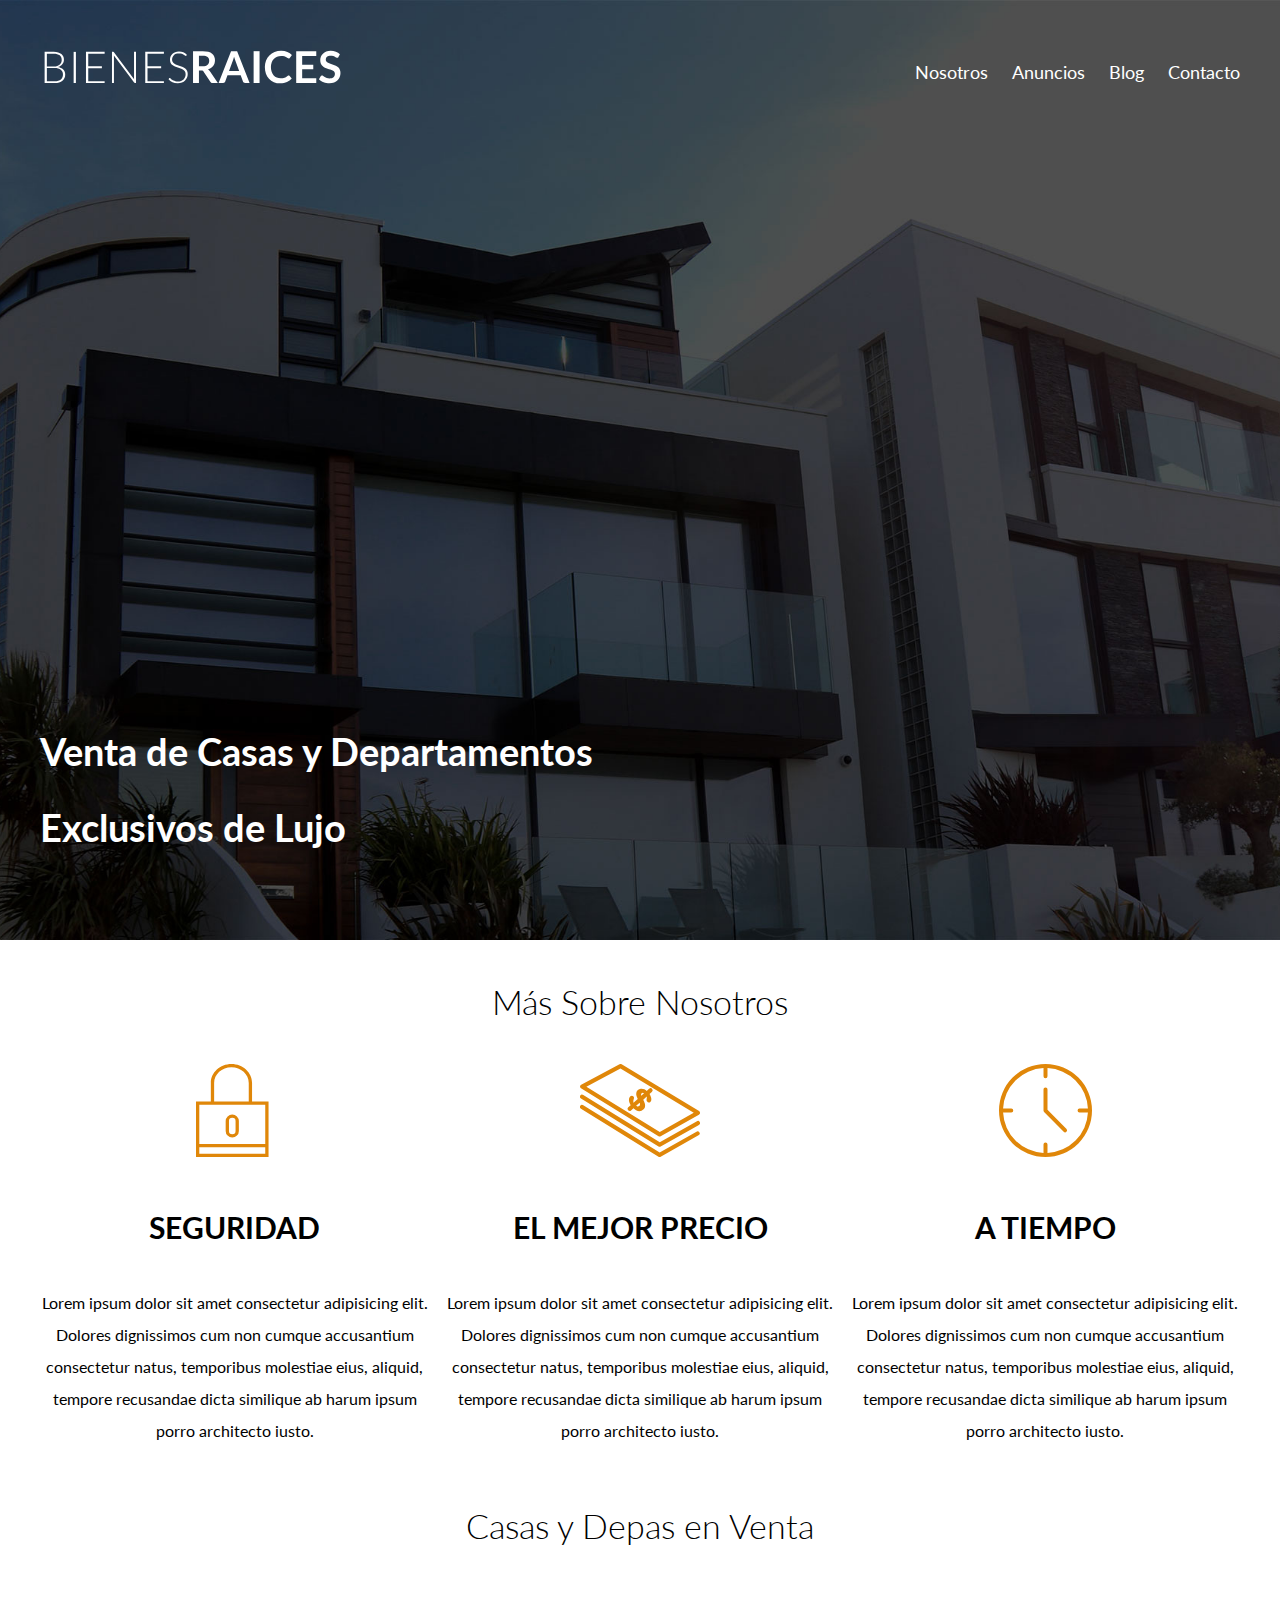
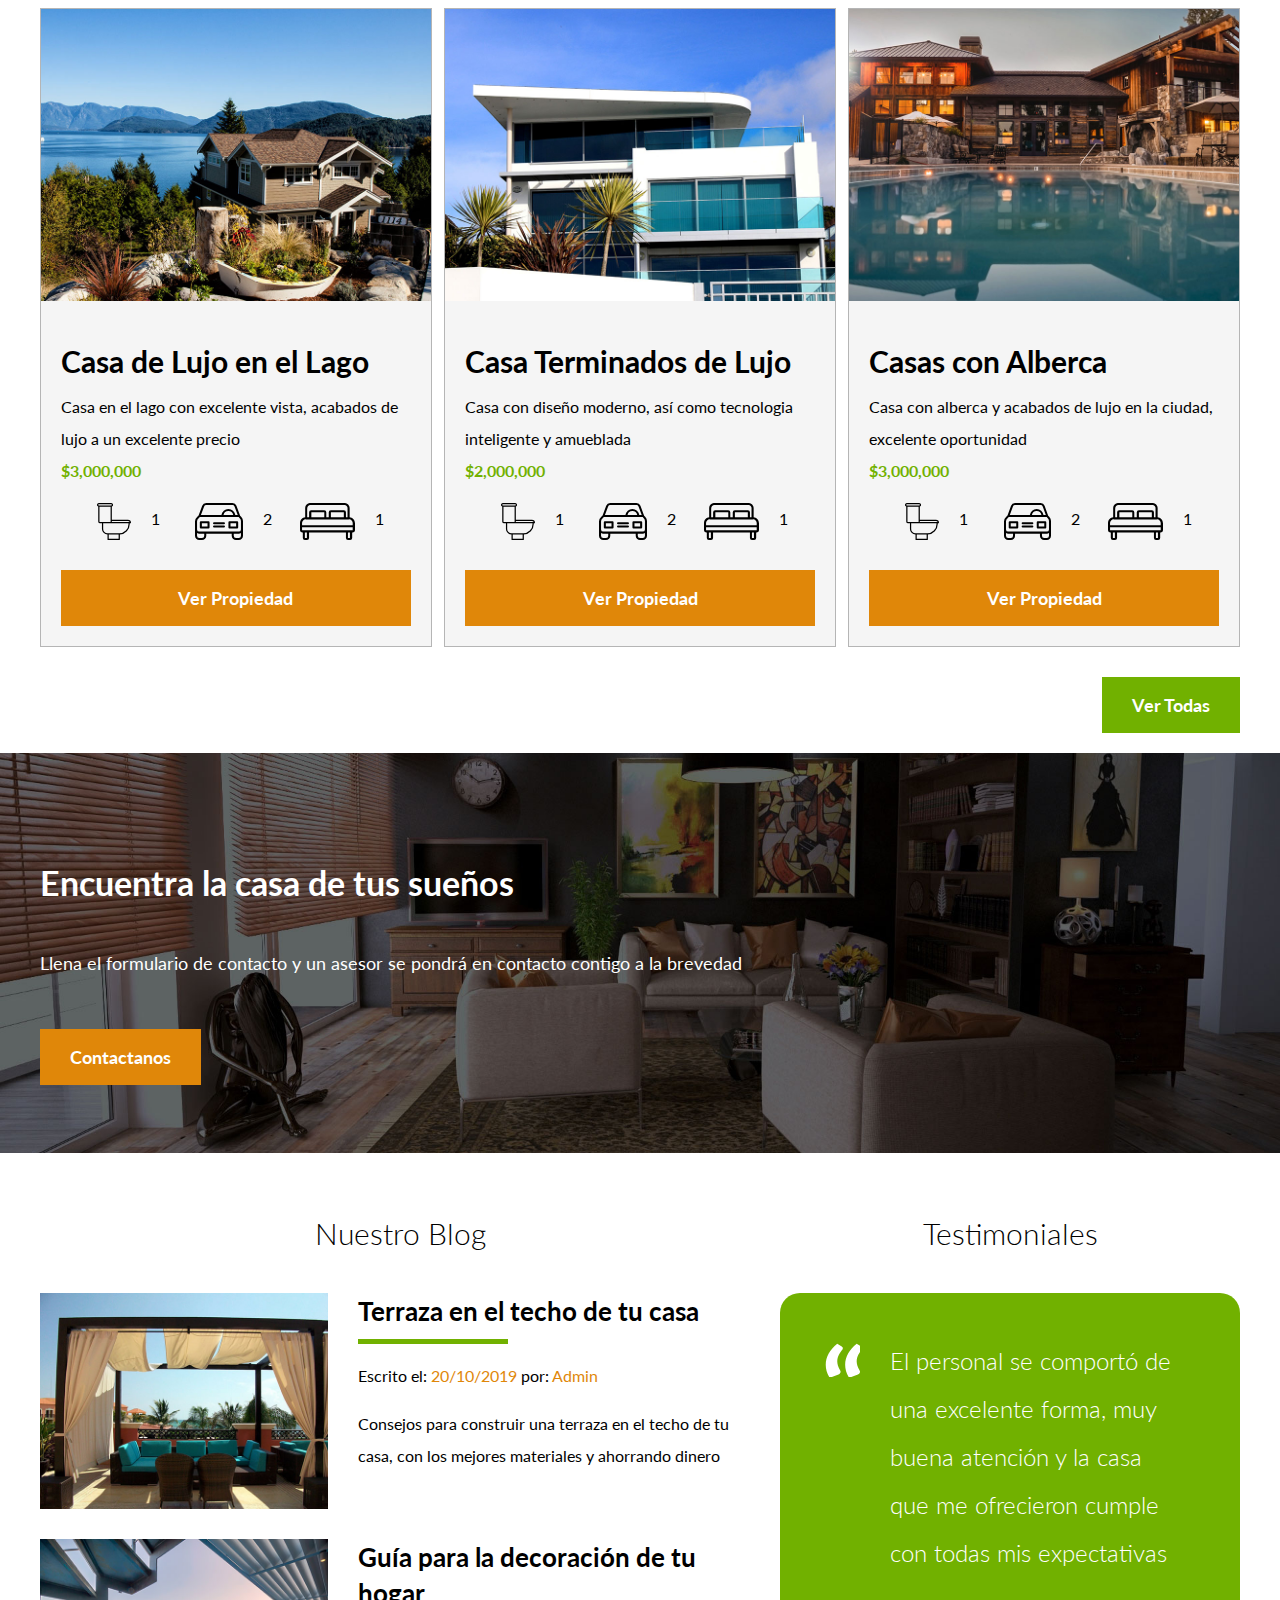
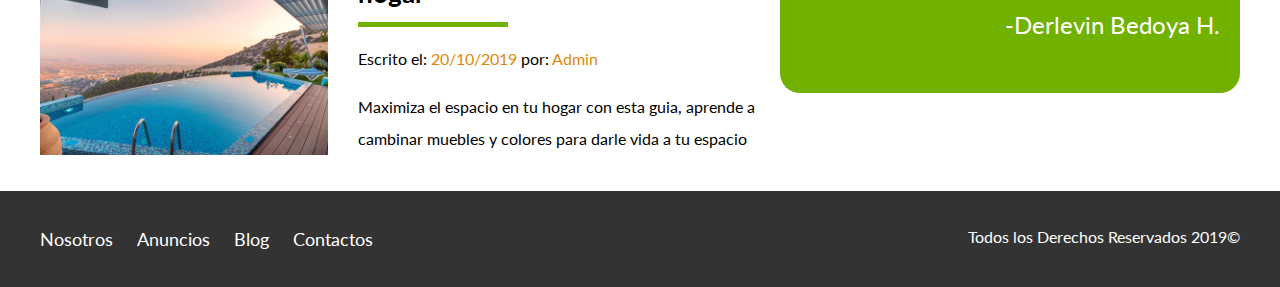
==== commit 919f2c7f: "Se corrige el div del footer" ====
--- a/BIENESRAICES/index.html
+++ b/BIENESRAICES/index.html
@@ -211,15 +211,16 @@
     </div>
     
     <footer class="site-footer seccion">
-        <div class="contenedor contenedor-footer"></div>
-        <nav class="navegacion">
-            <a target="_blank" href="nosotros.html">Nosotros</a>
-            <a href="anuncios.html">Anuncios</a>
-            <a href="blog.html">Blog</a>
-            <a href="contactos.html">Contactos</a>
-        </nav class="navegacion">
-
-        <p class="copyright">Todos los Derechos Reservados 2019&copy;</p>
+        <div class="contenedor contenedor-footer">
+            <nav class="navegacion">
+                <a target="_blank" href="nosotros.html">Nosotros</a>
+                <a href="anuncios.html">Anuncios</a>
+                <a href="blog.html">Blog</a>
+                <a href="contactos.html">Contactos</a>
+            </nav class="navegacion">
+
+            <p class="copyright">Todos los Derechos Reservados 2019&copy;</p>
+        </div>
     </footer>
 </body>
 </html>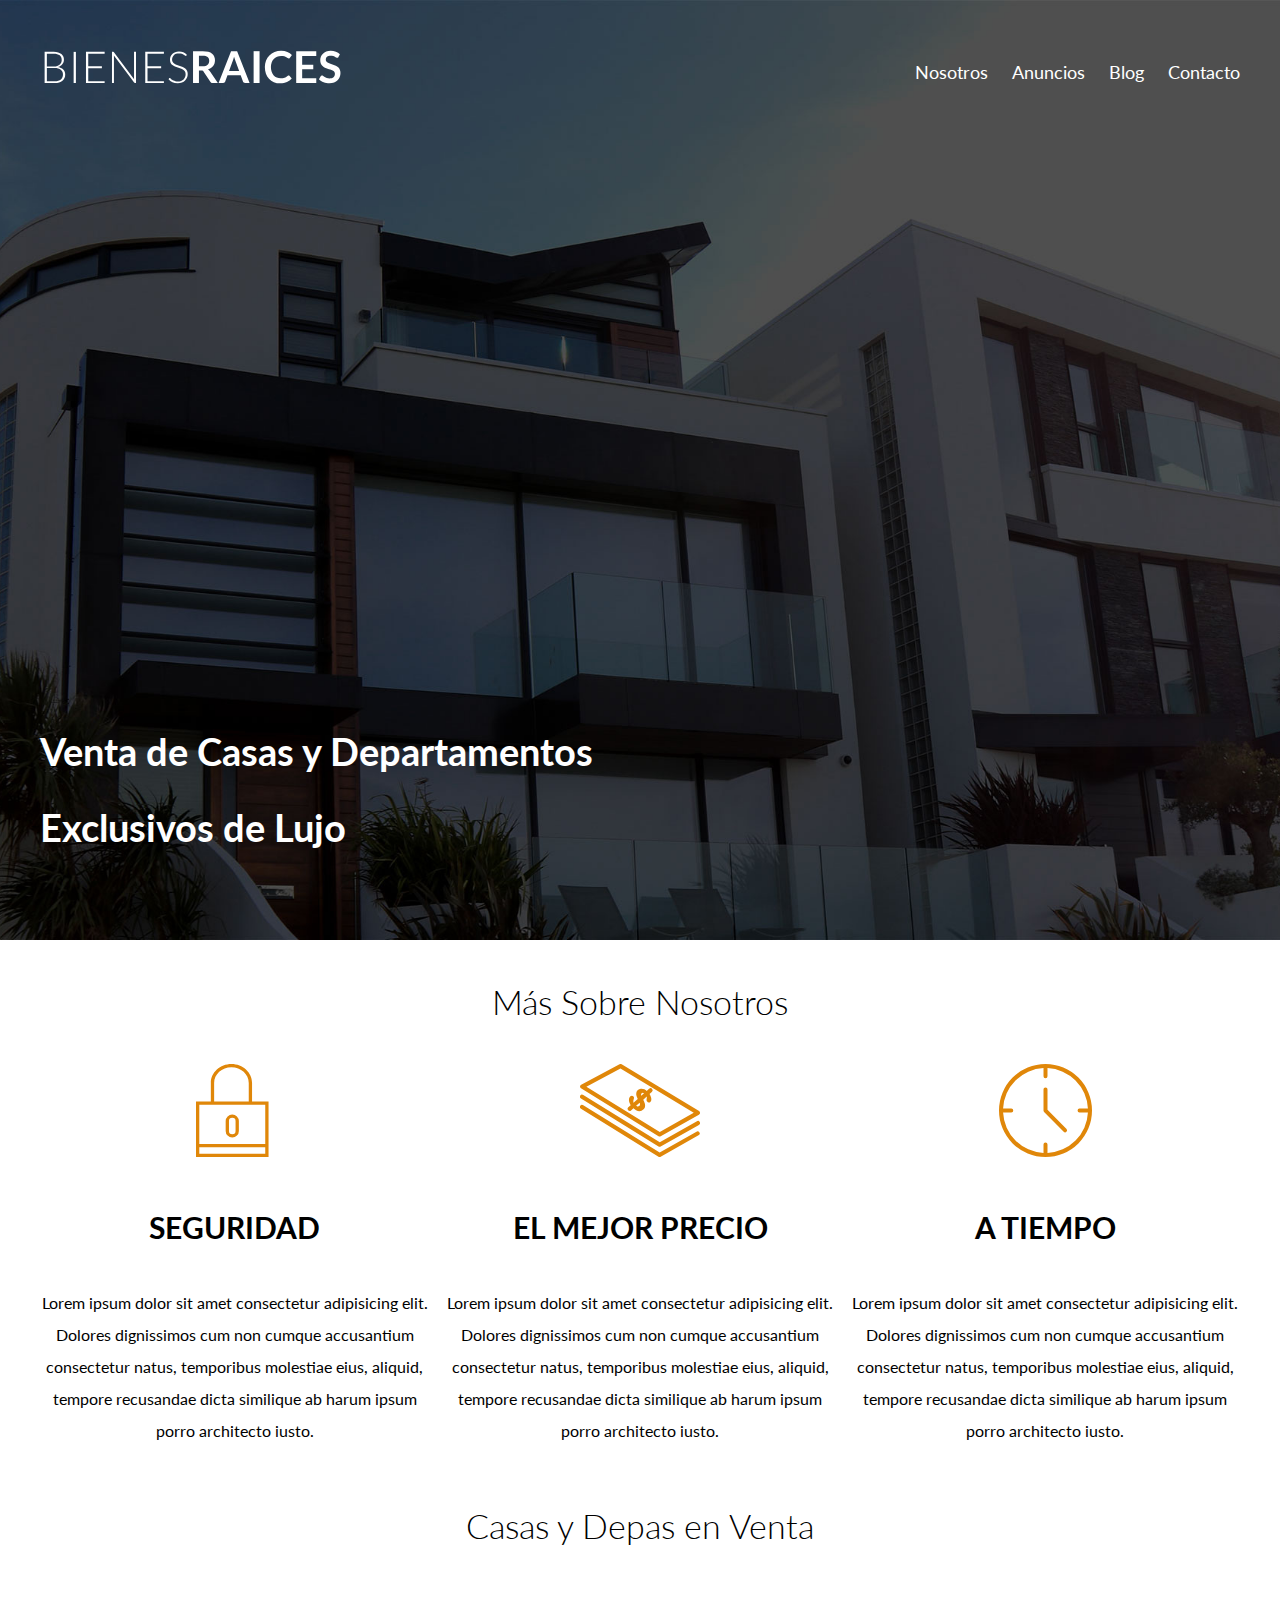
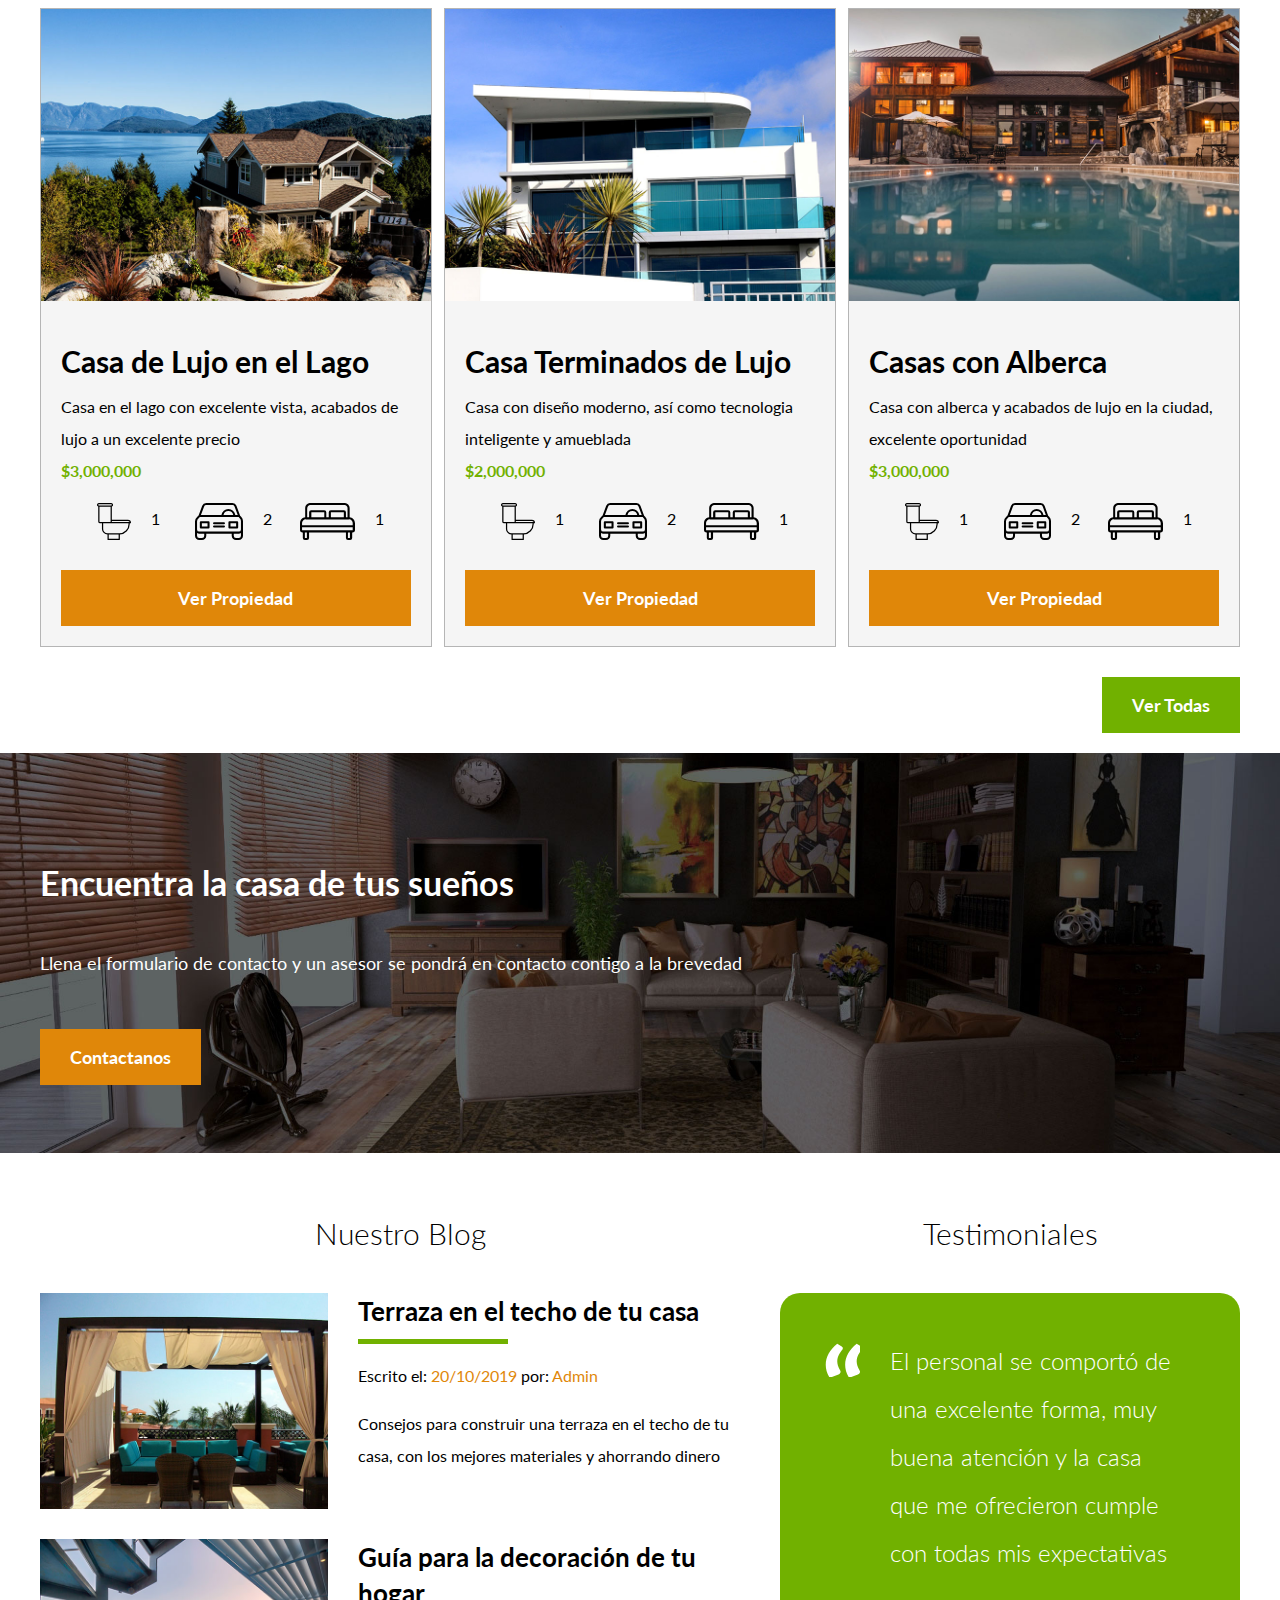
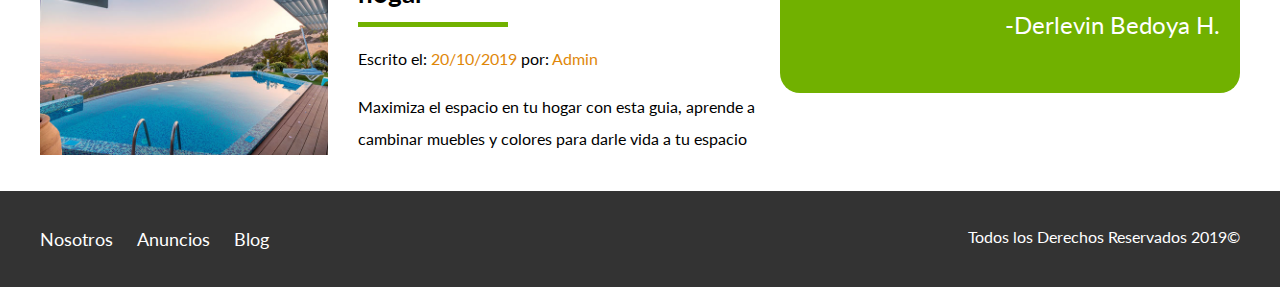
==== commit 0f4cd1d3: "Se corrigue link contacto en los archivos html y se corrige nombre" ====
--- a/BIENESRAICES/index.html
+++ b/BIENESRAICES/index.html
@@ -216,7 +216,7 @@
                 <a target="_blank" href="nosotros.html">Nosotros</a>
                 <a href="anuncios.html">Anuncios</a>
                 <a href="blog.html">Blog</a>
-                <a href="contactos.html">Contactos</a>
+                <a href="contacto.html"></a>
             </nav class="navegacion">
 
             <p class="copyright">Todos los Derechos Reservados 2019&copy;</p>
